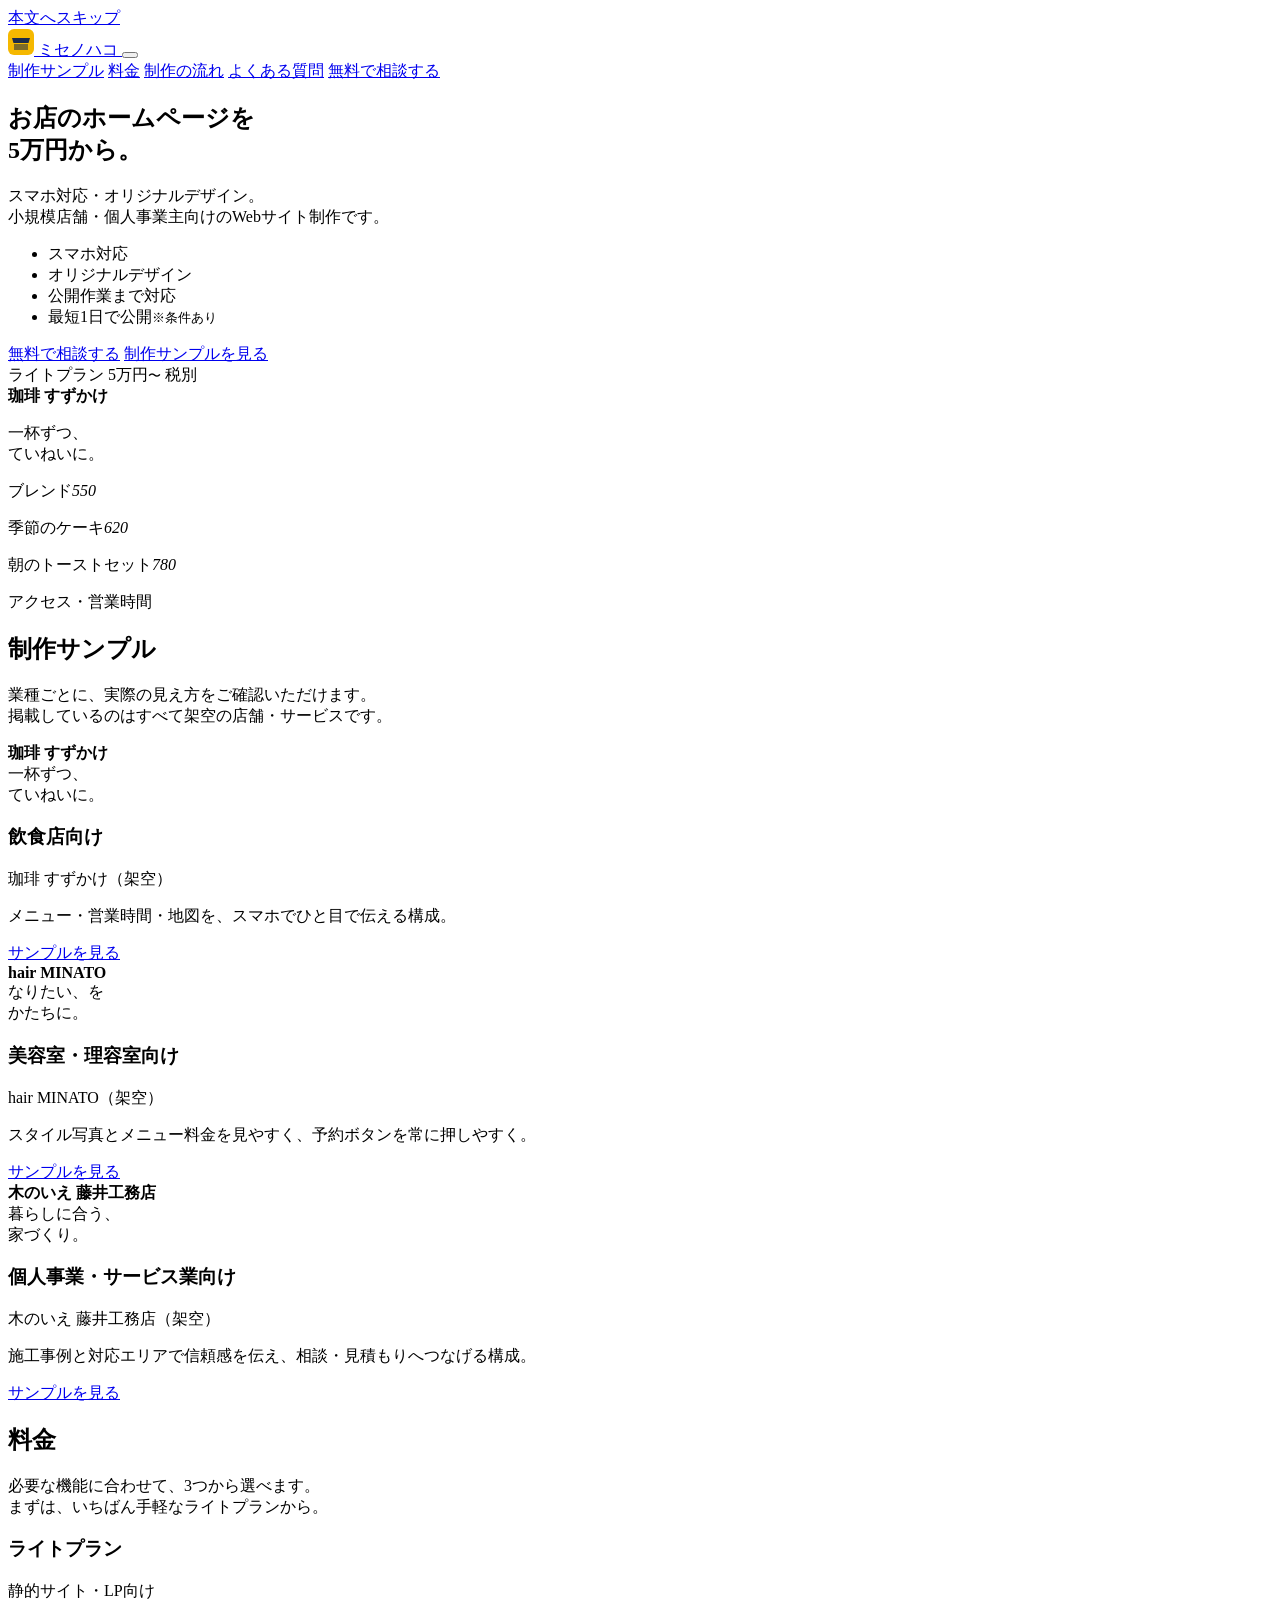
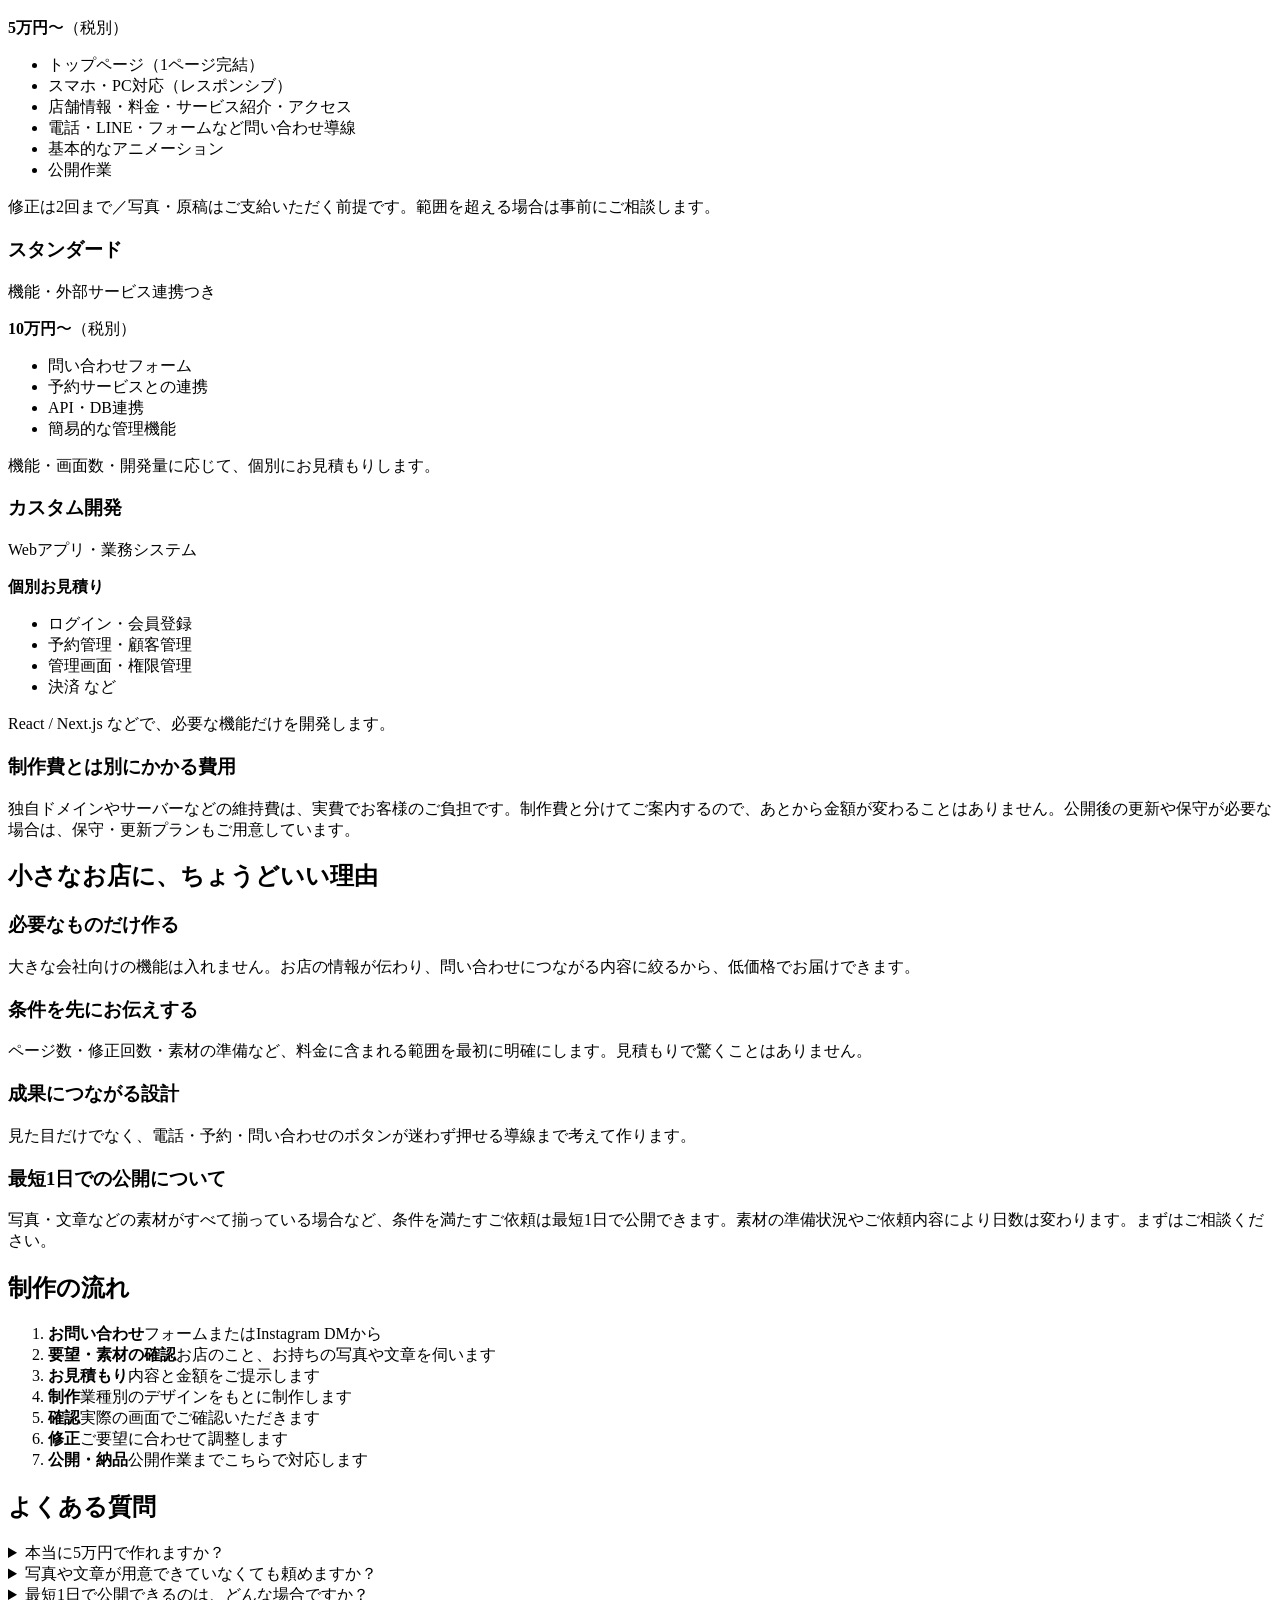
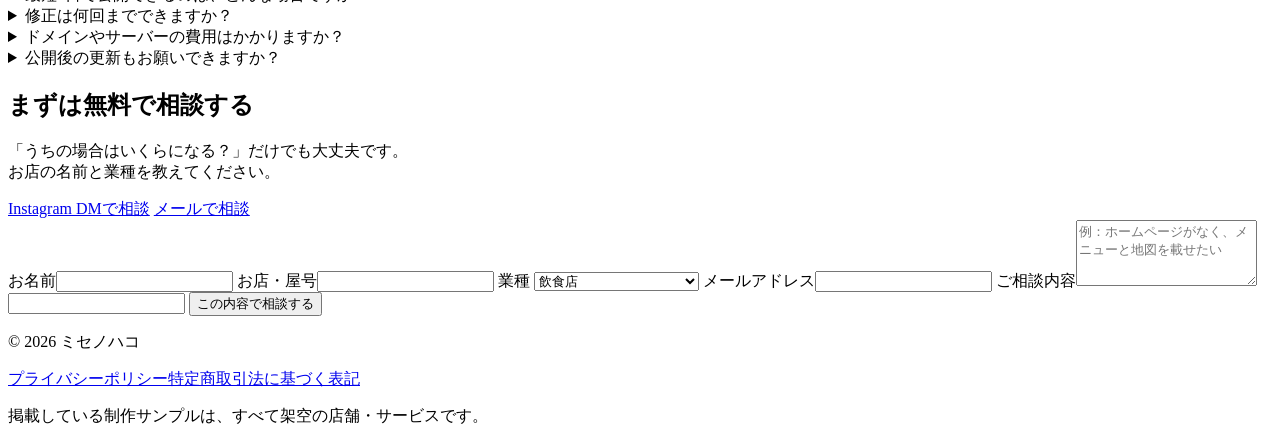
==== misenohako-site/index.html @ e32a1f39 "Add files via upload" ====
<!DOCTYPE html>
<html lang="ja">
<head>
<meta charset="utf-8">
<meta name="viewport" content="width=device-width, initial-scale=1">
<title>お店のホームページを5万円から｜小規模店舗・個人事業主向けWeb制作｜ミセノハコ</title>
<meta name="description" content="飲食店・美容室・サロン・個人事業主向けのホームページ制作。スマホ対応・オリジナルデザインで5万円から。素材が揃っていれば最短1日で公開（条件あり）。まずは無料でご相談ください。">
<link rel="canonical" href="https://example.com/">
<meta name="theme-color" content="#1B2B4B">
<meta property="og:type" content="website">
<meta property="og:title" content="お店のホームページを5万円から｜ミセノハコ">
<meta property="og:description" content="小規模店舗・個人事業主向け。スマホ対応・オリジナルデザインのWebサイト制作。">
<meta property="og:url" content="https://example.com/">
<meta name="twitter:card" content="summary_large_image">
<link rel="icon" href="/assets/favicon.svg" type="image/svg+xml">
<link rel="preconnect" href="https://fonts.googleapis.com">
<link rel="preconnect" href="https://fonts.gstatic.com" crossorigin>
<link rel="stylesheet" href="https://fonts.googleapis.com/css2?family=Zen+Kaku+Gothic+New:wght@400;500;700;900&display=swap">
<link rel="stylesheet" href="/assets/style.css">
<script type="application/ld+json">
{
  "@context": "https://schema.org",
  "@type": "ProfessionalService",
  "name": "ミセノハコ",
  "description": "小規模店舗・個人事業主向けのホームページ制作サービス",
  "url": "https://example.com/",
  "areaServed": "JP",
  "priceRange": "5万円〜"
}
</script>
</head>
<body>
<a class="skip" href="#main">本文へスキップ</a>

<!-- ============ HEADER ============ -->
<header class="site-header">
  <div class="container header-inner">
    <a class="logo" href="/" aria-label="ミセノハコ トップへ">
      <svg width="26" height="26" viewBox="0 0 26 26" aria-hidden="true"><rect width="26" height="26" rx="6" fill="#F5B800"/><path d="M4 9h18l-1.5 5h-15z" fill="#1B2B4B"/><path d="M6 15h14v6H6z" fill="#1B2B4B" opacity=".55"/></svg>
      <span>ミセノハコ</span>
    </a>
    <button class="nav-toggle" aria-expanded="false" aria-controls="site-nav" aria-label="メニューを開く"><span></span><span></span><span></span></button>
    <nav id="site-nav" class="site-nav" aria-label="メインメニュー">
      <a href="#samples">制作サンプル</a>
      <a href="#price">料金</a>
      <a href="#flow">制作の流れ</a>
      <a href="#faq">よくある質問</a>
      <a class="btn btn-tag btn-sm" href="#contact">無料で相談する</a>
    </nav>
  </div>
</header>

<main id="main">

<!-- ============ HERO ============ -->
<section class="hero">
  <div class="container hero-grid">
    <div class="hero-copy">
      <h1>お店のホームページを<br>5万円から。</h1>
      <p class="hero-lead">スマホ対応・オリジナルデザイン。<br>小規模店舗・個人事業主向けのWebサイト制作です。</p>
      <ul class="hero-points">
        <li>スマホ対応</li>
        <li>オリジナルデザイン</li>
        <li>公開作業まで対応</li>
        <li>最短1日で公開<small>※条件あり</small></li>
      </ul>
      <div class="hero-cta">
        <a class="btn btn-tag" href="#contact">無料で相談する</a>
        <a class="btn btn-ghost" href="#samples">制作サンプルを見る</a>
      </div>
    </div>

    <div class="hero-visual" aria-hidden="true">
      <div class="price-tag">
        <span class="price-tag-label">ライトプラン</span>
        <span class="price-tag-num">5万円<small>〜</small></span>
        <span class="price-tag-note">税別</span>
      </div>
      <div class="phone">
        <div class="phone-screen">
          <div class="ph-nav"><b>珈琲 すずかけ</b><i></i></div>
          <div class="ph-hero"><span class="ph-cup"></span><p>一杯ずつ、<br>ていねいに。</p></div>
          <div class="ph-menu">
            <p><span>ブレンド</span><em>550</em></p>
            <p><span>季節のケーキ</span><em>620</em></p>
            <p><span>朝のトーストセット</span><em>780</em></p>
          </div>
          <div class="ph-btn">アクセス・営業時間</div>
        </div>
      </div>
    </div>
  </div>
</section>

<!-- ============ SAMPLES ============
     サンプルを増やす手順：<article class="sample"> ブロックを丸ごとコピーし、
     テーマ用クラス（theme-cafe など）を追加して色を変えるだけです。 -->
<section class="section" id="samples">
  <div class="container">
    <h2>制作サンプル</h2>
    <p class="section-lead">業種ごとに、実際の見え方をご確認いただけます。<br class="pc">掲載しているのはすべて架空の店舗・サービスです。</p>

    <div class="sample-grid">

      <article class="sample">
        <div class="mock theme-cafe" aria-hidden="true">
          <div class="mock-nav"><b>珈琲 すずかけ</b><i></i></div>
          <div class="mock-title">一杯ずつ、<br>ていねいに。</div>
          <div class="mock-blocks"><span></span><span></span><span></span></div>
          <div class="mock-btn"></div>
        </div>
        <div class="sample-body">
          <h3>飲食店向け</h3>
          <p class="sample-name">珈琲 すずかけ（架空）</p>
          <p>メニュー・営業時間・地図を、スマホでひと目で伝える構成。</p>
          <a class="link" href="/samples/cafe/">サンプルを見る</a>
        </div>
      </article>

      <article class="sample">
        <div class="mock theme-salon" aria-hidden="true">
          <div class="mock-nav"><b>hair MINATO</b><i></i></div>
          <div class="mock-title">なりたい、を<br>かたちに。</div>
          <div class="mock-blocks"><span></span><span></span><span></span></div>
          <div class="mock-btn"></div>
        </div>
        <div class="sample-body">
          <h3>美容室・理容室向け</h3>
          <p class="sample-name">hair MINATO（架空）</p>
          <p>スタイル写真とメニュー料金を見やすく、予約ボタンを常に押しやすく。</p>
          <a class="link" href="/samples/salon/">サンプルを見る</a>
        </div>
      </article>

      <article class="sample">
        <div class="mock theme-craft" aria-hidden="true">
          <div class="mock-nav"><b>木のいえ 藤井工務店</b><i></i></div>
          <div class="mock-title">暮らしに合う、<br>家づくり。</div>
          <div class="mock-blocks"><span></span><span></span><span></span></div>
          <div class="mock-btn"></div>
        </div>
        <div class="sample-body">
          <h3>個人事業・サービス業向け</h3>
          <p class="sample-name">木のいえ 藤井工務店（架空）</p>
          <p>施工事例と対応エリアで信頼感を伝え、相談・見積もりへつなげる構成。</p>
          <a class="link" href="/samples/craft/">サンプルを見る</a>
        </div>
      </article>

    </div>
  </div>
</section>

<!-- ============ PRICE ============ -->
<section class="section section-alt" id="price">
  <div class="container">
    <h2>料金</h2>
    <p class="section-lead">必要な機能に合わせて、3つから選べます。<br class="pc">まずは、いちばん手軽なライトプランから。</p>

    <div class="plans">

      <article class="plan plan-main">
        <h3>ライトプラン</h3>
        <p class="plan-for">静的サイト・LP向け</p>
        <p class="plan-price"><b>5万円</b><span>〜（税別）</span></p>
        <ul class="checks">
          <li>トップページ（1ページ完結）</li>
          <li>スマホ・PC対応（レスポンシブ）</li>
          <li>店舗情報・料金・サービス紹介・アクセス</li>
          <li>電話・LINE・フォームなど問い合わせ導線</li>
          <li>基本的なアニメーション</li>
          <li>公開作業</li>
        </ul>
        <p class="plan-scope">修正は2回まで／写真・原稿はご支給いただく前提です。範囲を超える場合は事前にご相談します。</p>
      </article>

      <article class="plan">
        <h3>スタンダード</h3>
        <p class="plan-for">機能・外部サービス連携つき</p>
        <p class="plan-price"><b>10万円</b><span>〜（税別）</span></p>
        <ul class="checks">
          <li>問い合わせフォーム</li>
          <li>予約サービスとの連携</li>
          <li>API・DB連携</li>
          <li>簡易的な管理機能</li>
        </ul>
        <p class="plan-scope">機能・画面数・開発量に応じて、個別にお見積もりします。</p>
      </article>

      <article class="plan">
        <h3>カスタム開発</h3>
        <p class="plan-for">Webアプリ・業務システム</p>
        <p class="plan-price"><b>個別お見積り</b></p>
        <ul class="checks">
          <li>ログイン・会員登録</li>
          <li>予約管理・顧客管理</li>
          <li>管理画面・権限管理</li>
          <li>決済 など</li>
        </ul>
        <p class="plan-scope">React / Next.js などで、必要な機能だけを開発します。</p>
      </article>

    </div>

    <div class="note-box">
      <h3>制作費とは別にかかる費用</h3>
      <p>独自ドメインやサーバーなどの維持費は、実費でお客様のご負担です。制作費と分けてご案内するので、あとから金額が変わることはありません。公開後の更新や保守が必要な場合は、保守・更新プランもご用意しています。</p>
    </div>
  </div>
</section>

<!-- ============ WHY ============ -->
<section class="section">
  <div class="container">
    <h2>小さなお店に、ちょうどいい理由</h2>
    <div class="why-grid">
      <div>
        <h3>必要なものだけ作る</h3>
        <p>大きな会社向けの機能は入れません。お店の情報が伝わり、問い合わせにつながる内容に絞るから、低価格でお届けできます。</p>
      </div>
      <div>
        <h3>条件を先にお伝えする</h3>
        <p>ページ数・修正回数・素材の準備など、料金に含まれる範囲を最初に明確にします。見積もりで驚くことはありません。</p>
      </div>
      <div>
        <h3>成果につながる設計</h3>
        <p>見た目だけでなく、電話・予約・問い合わせのボタンが迷わず押せる導線まで考えて作ります。</p>
      </div>
    </div>

    <div class="note-box note-box-speed" id="speed">
      <h3>最短1日での公開について</h3>
      <p>写真・文章などの素材がすべて揃っている場合など、条件を満たすご依頼は最短1日で公開できます。素材の準備状況やご依頼内容により日数は変わります。まずはご相談ください。</p>
    </div>
  </div>
</section>

<!-- ============ FLOW ============ -->
<section class="section section-alt" id="flow">
  <div class="container">
    <h2>制作の流れ</h2>
    <ol class="flow">
      <li><b>お問い合わせ</b><span>フォームまたはInstagram DMから</span></li>
      <li><b>要望・素材の確認</b><span>お店のこと、お持ちの写真や文章を伺います</span></li>
      <li><b>お見積もり</b><span>内容と金額をご提示します</span></li>
      <li><b>制作</b><span>業種別のデザインをもとに制作します</span></li>
      <li><b>確認</b><span>実際の画面でご確認いただきます</span></li>
      <li><b>修正</b><span>ご要望に合わせて調整します</span></li>
      <li><b>公開・納品</b><span>公開作業までこちらで対応します</span></li>
    </ol>
  </div>
</section>

<!-- ============ FAQ ============ -->
<section class="section" id="faq">
  <div class="container narrow">
    <h2>よくある質問</h2>
    <details>
      <summary>本当に5万円で作れますか？</summary>
      <p>ライトプランは、1ページ完結のサイトで、写真・原稿をご支給いただく前提の料金です。ページ数が増える場合や素材制作が必要な場合は、内容に応じてお見積もりします。</p>
    </details>
    <details>
      <summary>写真や文章が用意できていなくても頼めますか？</summary>
      <p>ご相談ください。ご用意が難しい場合は、撮影のコツのご案内や文章のたたき台づくりで一緒に進めます。内容によっては別途費用がかかることがあります。</p>
    </details>
    <details>
      <summary>最短1日で公開できるのは、どんな場合ですか？</summary>
      <p>素材・原稿がすべて揃っているなど、条件を満たす場合に対応可能です。すべてのご依頼で1日納品をお約束するものではありません。</p>
    </details>
    <details>
      <summary>修正は何回までできますか？</summary>
      <p>ライトプランは2回までです。それ以上は、内容に応じてご相談のうえ対応します。</p>
    </details>
    <details>
      <summary>ドメインやサーバーの費用はかかりますか？</summary>
      <p>維持費は実費でお客様のご負担です。制作費とは別に、事前に金額をご案内します。</p>
    </details>
    <details>
      <summary>公開後の更新もお願いできますか？</summary>
      <p>はい。保守・更新プランをご用意しています。営業時間やメニューの変更など、必要なぶんだけご依頼いただけます。</p>
    </details>
  </div>
</section>

<!-- ============ CONTACT ============ -->
<section class="section contact" id="contact">
  <div class="container contact-grid">
    <div>
      <h2>まずは無料で相談する</h2>
      <p class="contact-lead">「うちの場合はいくらになる？」だけでも大丈夫です。<br>お店の名前と業種を教えてください。</p>
      <div class="contact-links">
        <a class="btn btn-tag" href="https://instagram.com/misenohako" target="_blank" rel="noopener">Instagram DMで相談</a>
        <a class="btn btn-ghost" href="mailto:hello@example.com">メールで相談</a>
      </div>
    </div>

    <form id="contact-form" class="form" action="https://formspree.io/f/xbglgkvd" method="POST">
      <label>お名前<input type="text" name="name" autocomplete="name" required></label>
      <label>お店・屋号<input type="text" name="shop" autocomplete="organization"></label>
      <label>業種
        <select name="category">
          <option>飲食店</option>
          <option>美容室・理容室</option>
          <option>ネイル・エステなど</option>
          <option>個人事業主</option>
          <option>小規模企業・サービス業</option>
          <option>その他</option>
        </select>
      </label>
      <label>メールアドレス<input type="email" name="email" autocomplete="email" required></label>
      <label>ご相談内容<textarea name="message" rows="4" placeholder="例：ホームページがなく、メニューと地図を載せたい"></textarea></label>
      <input type="text" name="_gotcha" class="hp" tabindex="-1" autocomplete="off" aria-hidden="true">
      <button class="btn btn-tag" type="submit">この内容で相談する</button>
      <p class="form-status" role="status" aria-live="polite"></p>
    </form>
  </div>
</section>

</main>

<footer class="site-footer">
  <div class="container footer-inner">
    <p>© <span id="year">2026</span> ミセノハコ</p>
    <p class="footer-links"><a href="/privacy.html">プライバシーポリシー</a><a href="/tokushoho.html">特定商取引法に基づく表記</a></p>
    <p class="footer-note">掲載している制作サンプルは、すべて架空の店舗・サービスです。</p>
  </div>
</footer>

<script src="/assets/main.js" defer></script>
</body>
</html>
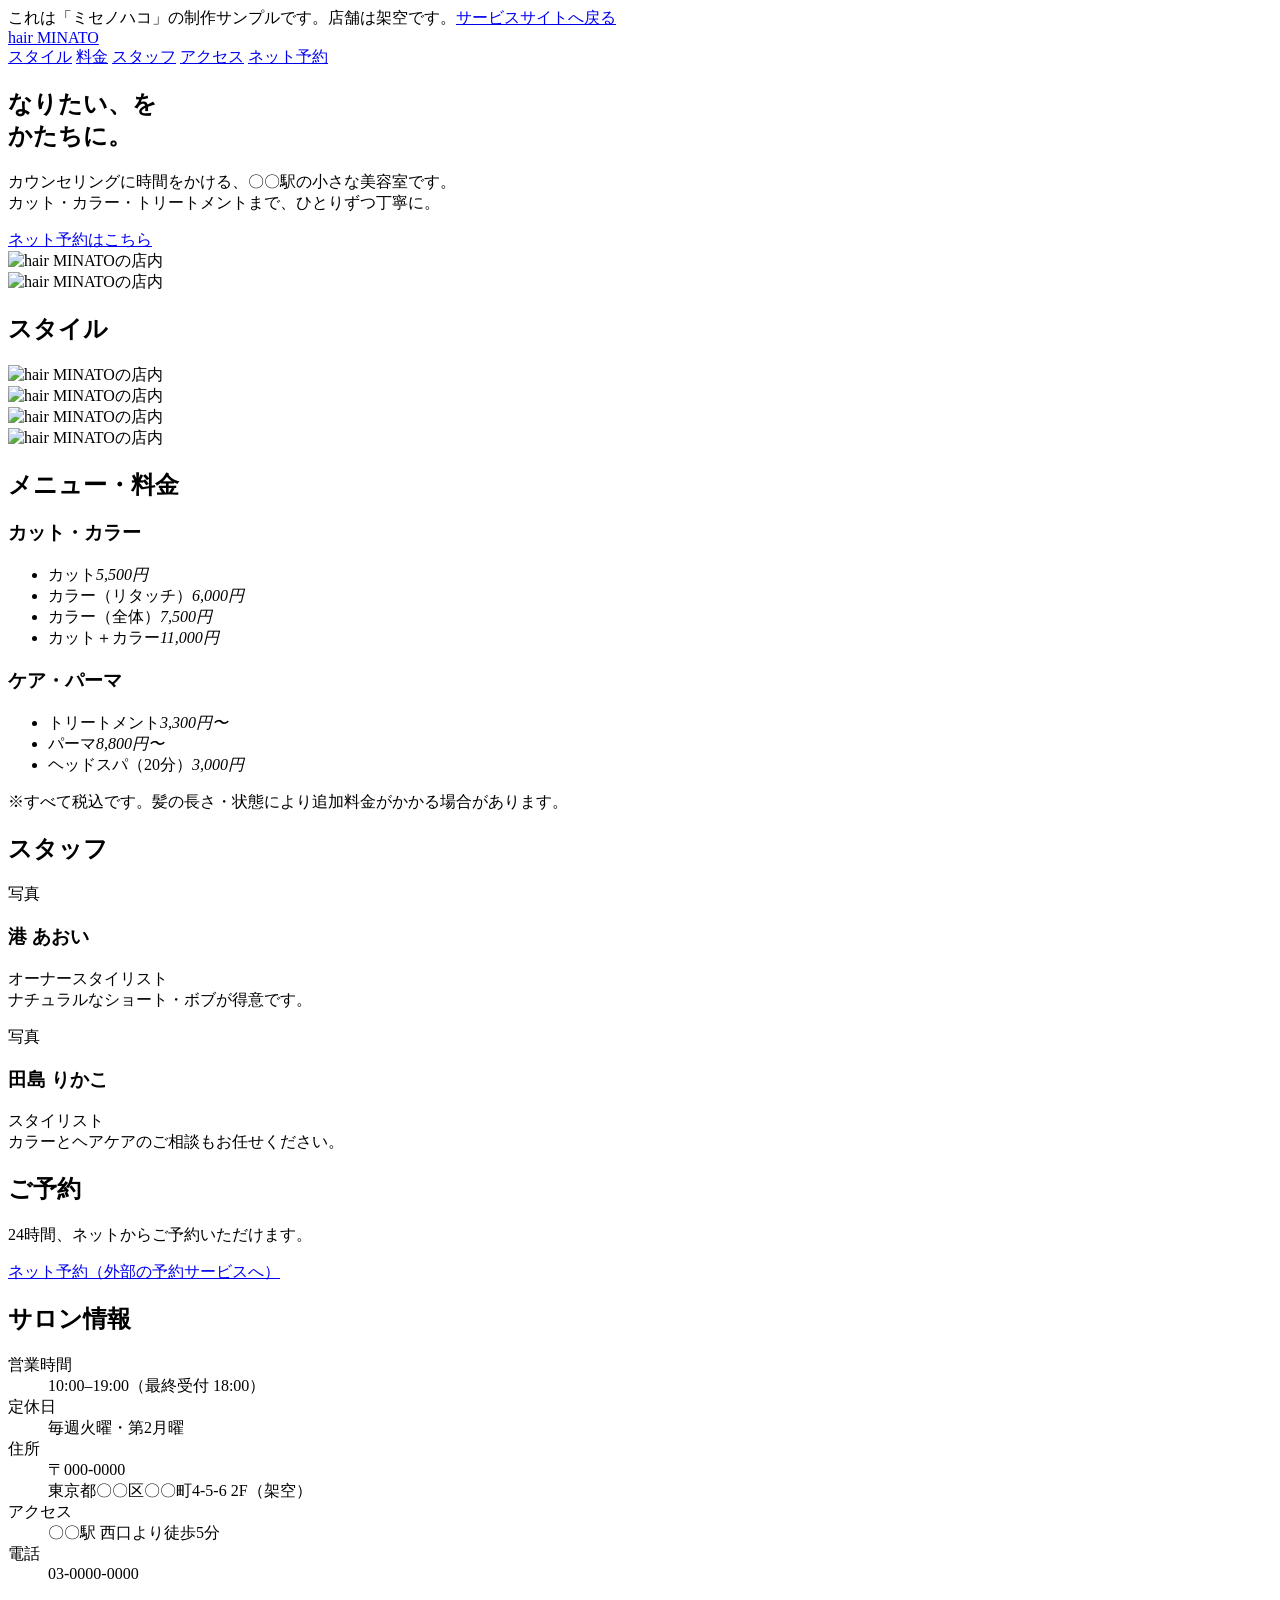
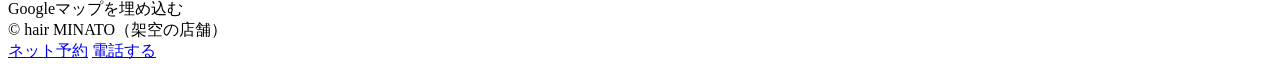
==== commit e13d5635: "Add files via upload" ====
--- a/misenohako-site/index.html
+++ b/misenohako-site/index.html
@@ -3,329 +3,138 @@
 <head>
 <meta charset="utf-8">
 <meta name="viewport" content="width=device-width, initial-scale=1">
-<title>お店のホームページを5万円から｜小規模店舗・個人事業主向けWeb制作｜ミセノハコ</title>
-<meta name="description" content="飲食店・美容室・サロン・個人事業主向けのホームページ制作。スマホ対応・オリジナルデザインで5万円から。素材が揃っていれば最短1日で公開（条件あり）。まずは無料でご相談ください。">
-<link rel="canonical" href="https://example.com/">
-<meta name="theme-color" content="#1B2B4B">
-<meta property="og:type" content="website">
-<meta property="og:title" content="お店のホームページを5万円から｜ミセノハコ">
-<meta property="og:description" content="小規模店舗・個人事業主向け。スマホ対応・オリジナルデザインのWebサイト制作。">
-<meta property="og:url" content="https://example.com/">
-<meta name="twitter:card" content="summary_large_image">
-<link rel="icon" href="/assets/favicon.svg" type="image/svg+xml">
-<link rel="preconnect" href="https://fonts.googleapis.com">
-<link rel="preconnect" href="https://fonts.gstatic.com" crossorigin>
+<title>hair MINATO｜〇〇駅の美容室</title>
+<meta name="description" content="なりたいをかたちにする美容室。スタイル・料金・スタッフ・ネット予約のご案内。">
+<meta name="robots" content="noindex">
 <link rel="stylesheet" href="https://fonts.googleapis.com/css2?family=Zen+Kaku+Gothic+New:wght@400;500;700;900&display=swap">
-<link rel="stylesheet" href="/assets/style.css">
-<script type="application/ld+json">
-{
-  "@context": "https://schema.org",
-  "@type": "ProfessionalService",
-  "name": "ミセノハコ",
-  "description": "小規模店舗・個人事業主向けのホームページ制作サービス",
-  "url": "https://example.com/",
-  "areaServed": "JP",
-  "priceRange": "5万円〜"
-}
-</script>
+<link rel="stylesheet" href="/samples/common.css">
+<link rel="stylesheet" href="/samples/salon/style.css">
 </head>
 <body>
-<a class="skip" href="#main">本文へスキップ</a>
+<div class="sample-ribbon">これは「ミセノハコ」の制作サンプルです。店舗は架空です。<a href="/">サービスサイトへ戻る</a></div>
 
-<!-- ============ HEADER ============ -->
-<header class="site-header">
-  <div class="container header-inner">
-    <a class="logo" href="/" aria-label="ミセノハコ トップへ">
-      <svg width="26" height="26" viewBox="0 0 26 26" aria-hidden="true"><rect width="26" height="26" rx="6" fill="#F5B800"/><path d="M4 9h18l-1.5 5h-15z" fill="#1B2B4B"/><path d="M6 15h14v6H6z" fill="#1B2B4B" opacity=".55"/></svg>
-      <span>ミセノハコ</span>
-    </a>
-    <button class="nav-toggle" aria-expanded="false" aria-controls="site-nav" aria-label="メニューを開く"><span></span><span></span><span></span></button>
-    <nav id="site-nav" class="site-nav" aria-label="メインメニュー">
-      <a href="#samples">制作サンプル</a>
-      <a href="#price">料金</a>
-      <a href="#flow">制作の流れ</a>
-      <a href="#faq">よくある質問</a>
-      <a class="btn btn-tag btn-sm" href="#contact">無料で相談する</a>
-    </nav>
-  </div>
+<header class="header">
+  <a class="logo" href="#top">hair MINATO</a>
+  <nav class="nav" aria-label="メニュー">
+    <a href="#style">スタイル</a>
+    <a href="#price">料金</a>
+    <a href="#staff">スタッフ</a>
+    <a href="#access">アクセス</a>
+    <a class="btn btn-sm" href="#reserve">ネット予約</a>
+  </nav>
 </header>
 
-<main id="main">
-
-<!-- ============ HERO ============ -->
-<section class="hero">
-  <div class="container hero-grid">
-    <div class="hero-copy">
-      <h1>お店のホームページを<br>5万円から。</h1>
-      <p class="hero-lead">スマホ対応・オリジナルデザイン。<br>小規模店舗・個人事業主向けのWebサイト制作です。</p>
-      <ul class="hero-points">
-        <li>スマホ対応</li>
-        <li>オリジナルデザイン</li>
-        <li>公開作業まで対応</li>
-        <li>最短1日で公開<small>※条件あり</small></li>
-      </ul>
-      <div class="hero-cta">
-        <a class="btn btn-tag" href="#contact">無料で相談する</a>
-        <a class="btn btn-ghost" href="#samples">制作サンプルを見る</a>
+<main id="top">
+  <section class="hero">
+    <div class="container hero-grid">
+      <div>
+        <h1>なりたい、を<br>かたちに。</h1>
+        <p class="hero-lead">カウンセリングに時間をかける、〇〇駅の小さな美容室です。<br>カット・カラー・トリートメントまで、ひとりずつ丁寧に。</p>
+        <a class="btn" href="#reserve">ネット予約はこちら</a>
       </div>
-    </div>
-
-    <div class="hero-visual" aria-hidden="true">
-      <div class="price-tag">
-        <span class="price-tag-label">ライトプラン</span>
-        <span class="price-tag-num">5万円<small>〜</small></span>
-        <span class="price-tag-note">税別</span>
-      </div>
-      <div class="phone">
-        <div class="phone-screen">
-          <div class="ph-nav"><b>珈琲 すずかけ</b><i></i></div>
-          <div class="ph-hero"><span class="ph-cup"></span><p>一杯ずつ、<br>ていねいに。</p></div>
-          <div class="ph-menu">
-            <p><span>ブレンド</span><em>550</em></p>
-            <p><span>季節のケーキ</span><em>620</em></p>
-            <p><span>朝のトーストセット</span><em>780</em></p>
-          </div>
-          <div class="ph-btn">アクセス・営業時間</div>
+      <div class="hero-photos">
+        <div class="ph r-34" role="img" aria-label="スタイル写真">
+          <img src="/assets/tmp/hair/hair1.jpg" alt="hair MINATOの店内">
+        </div>
+        <div class="ph r-34" role="img" aria-label="スタイル写真">
+          <img src="/assets/tmp/hair/hair2.jpg" alt="hair MINATOの店内">
         </div>
       </div>
     </div>
-  </div>
-</section>
+  </section>
 
-<!-- ============ SAMPLES ============
-     サンプルを増やす手順：<article class="sample"> ブロックを丸ごとコピーし、
-     テーマ用クラス（theme-cafe など）を追加して色を変えるだけです。 -->
-<section class="section" id="samples">
-  <div class="container">
-    <h2>制作サンプル</h2>
-    <p class="section-lead">業種ごとに、実際の見え方をご確認いただけます。<br class="pc">掲載しているのはすべて架空の店舗・サービスです。</p>
-
-    <div class="sample-grid">
-
-      <article class="sample">
-        <div class="mock theme-cafe" aria-hidden="true">
-          <div class="mock-nav"><b>珈琲 すずかけ</b><i></i></div>
-          <div class="mock-title">一杯ずつ、<br>ていねいに。</div>
-          <div class="mock-blocks"><span></span><span></span><span></span></div>
-          <div class="mock-btn"></div>
+  <section class="section section-soft" id="style">
+    <div class="container">
+      <h2>スタイル</h2>
+      <div class="styles">
+        <div class="ph r-34" role="img" aria-label="スタイル1">
+          <img src="/assets/tmp/hair/hair3.jpg" alt="hair MINATOの店内">
         </div>
-        <div class="sample-body">
-          <h3>飲食店向け</h3>
-          <p class="sample-name">珈琲 すずかけ（架空）</p>
-          <p>メニュー・営業時間・地図を、スマホでひと目で伝える構成。</p>
-          <a class="link" href="/samples/cafe/">サンプルを見る</a>
+        <div class="ph r-34" role="img" aria-label="スタイル1">
+          <img src="/assets/tmp/hair/hair4.jpg" alt="hair MINATOの店内">
         </div>
-      </article>
-
-      <article class="sample">
-        <div class="mock theme-salon" aria-hidden="true">
-          <div class="mock-nav"><b>hair MINATO</b><i></i></div>
-          <div class="mock-title">なりたい、を<br>かたちに。</div>
-          <div class="mock-blocks"><span></span><span></span><span></span></div>
-          <div class="mock-btn"></div>
+        <div class="ph r-34" role="img" aria-label="スタイル1">
+          <img src="/assets/tmp/hair/hair5.jpg" alt="hair MINATOの店内">
         </div>
-        <div class="sample-body">
-          <h3>美容室・理容室向け</h3>
-          <p class="sample-name">hair MINATO（架空）</p>
-          <p>スタイル写真とメニュー料金を見やすく、予約ボタンを常に押しやすく。</p>
-          <a class="link" href="/samples/salon/">サンプルを見る</a>
+        <div class="ph r-34" role="img" aria-label="スタイル1">
+          <img src="/assets/tmp/hair/hair6.jpg" alt="hair MINATOの店内">
         </div>
-      </article>
-
-      <article class="sample">
-        <div class="mock theme-craft" aria-hidden="true">
-          <div class="mock-nav"><b>木のいえ 藤井工務店</b><i></i></div>
-          <div class="mock-title">暮らしに合う、<br>家づくり。</div>
-          <div class="mock-blocks"><span></span><span></span><span></span></div>
-          <div class="mock-btn"></div>
-        </div>
-        <div class="sample-body">
-          <h3>個人事業・サービス業向け</h3>
-          <p class="sample-name">木のいえ 藤井工務店（架空）</p>
-          <p>施工事例と対応エリアで信頼感を伝え、相談・見積もりへつなげる構成。</p>
-          <a class="link" href="/samples/craft/">サンプルを見る</a>
-        </div>
-      </article>
-
-    </div>
-  </div>
-</section>
-
-<!-- ============ PRICE ============ -->
-<section class="section section-alt" id="price">
-  <div class="container">
-    <h2>料金</h2>
-    <p class="section-lead">必要な機能に合わせて、3つから選べます。<br class="pc">まずは、いちばん手軽なライトプランから。</p>
-
-    <div class="plans">
-
-      <article class="plan plan-main">
-        <h3>ライトプラン</h3>
-        <p class="plan-for">静的サイト・LP向け</p>
-        <p class="plan-price"><b>5万円</b><span>〜（税別）</span></p>
-        <ul class="checks">
-          <li>トップページ（1ページ完結）</li>
-          <li>スマホ・PC対応（レスポンシブ）</li>
-          <li>店舗情報・料金・サービス紹介・アクセス</li>
-          <li>電話・LINE・フォームなど問い合わせ導線</li>
-          <li>基本的なアニメーション</li>
-          <li>公開作業</li>
-        </ul>
-        <p class="plan-scope">修正は2回まで／写真・原稿はご支給いただく前提です。範囲を超える場合は事前にご相談します。</p>
-      </article>
-
-      <article class="plan">
-        <h3>スタンダード</h3>
-        <p class="plan-for">機能・外部サービス連携つき</p>
-        <p class="plan-price"><b>10万円</b><span>〜（税別）</span></p>
-        <ul class="checks">
-          <li>問い合わせフォーム</li>
-          <li>予約サービスとの連携</li>
-          <li>API・DB連携</li>
-          <li>簡易的な管理機能</li>
-        </ul>
-        <p class="plan-scope">機能・画面数・開発量に応じて、個別にお見積もりします。</p>
-      </article>
-
-      <article class="plan">
-        <h3>カスタム開発</h3>
-        <p class="plan-for">Webアプリ・業務システム</p>
-        <p class="plan-price"><b>個別お見積り</b></p>
-        <ul class="checks">
-          <li>ログイン・会員登録</li>
-          <li>予約管理・顧客管理</li>
-          <li>管理画面・権限管理</li>
-          <li>決済 など</li>
-        </ul>
-        <p class="plan-scope">React / Next.js などで、必要な機能だけを開発します。</p>
-      </article>
-
-    </div>
-
-    <div class="note-box">
-      <h3>制作費とは別にかかる費用</h3>
-      <p>独自ドメインやサーバーなどの維持費は、実費でお客様のご負担です。制作費と分けてご案内するので、あとから金額が変わることはありません。公開後の更新や保守が必要な場合は、保守・更新プランもご用意しています。</p>
-    </div>
-  </div>
-</section>
-
-<!-- ============ WHY ============ -->
-<section class="section">
-  <div class="container">
-    <h2>小さなお店に、ちょうどいい理由</h2>
-    <div class="why-grid">
-      <div>
-        <h3>必要なものだけ作る</h3>
-        <p>大きな会社向けの機能は入れません。お店の情報が伝わり、問い合わせにつながる内容に絞るから、低価格でお届けできます。</p>
-      </div>
-      <div>
-        <h3>条件を先にお伝えする</h3>
-        <p>ページ数・修正回数・素材の準備など、料金に含まれる範囲を最初に明確にします。見積もりで驚くことはありません。</p>
-      </div>
-      <div>
-        <h3>成果につながる設計</h3>
-        <p>見た目だけでなく、電話・予約・問い合わせのボタンが迷わず押せる導線まで考えて作ります。</p>
       </div>
     </div>
+  </section>
 
-    <div class="note-box note-box-speed" id="speed">
-      <h3>最短1日での公開について</h3>
-      <p>写真・文章などの素材がすべて揃っている場合など、条件を満たすご依頼は最短1日で公開できます。素材の準備状況やご依頼内容により日数は変わります。まずはご相談ください。</p>
+  <section class="section" id="price">
+    <div class="container">
+      <h2>メニュー・料金</h2>
+      <div class="price-grid">
+        <div class="price">
+          <h3>カット・カラー</h3>
+          <ul>
+            <li><span>カット</span><em>5,500円</em></li>
+            <li><span>カラー（リタッチ）</span><em>6,000円</em></li>
+            <li><span>カラー（全体）</span><em>7,500円</em></li>
+            <li><span>カット＋カラー</span><em>11,000円</em></li>
+          </ul>
+        </div>
+        <div class="price">
+          <h3>ケア・パーマ</h3>
+          <ul>
+            <li><span>トリートメント</span><em>3,300円〜</em></li>
+            <li><span>パーマ</span><em>8,800円〜</em></li>
+            <li><span>ヘッドスパ（20分）</span><em>3,000円</em></li>
+          </ul>
+        </div>
+      </div>
+      <p class="price-note">※すべて税込です。髪の長さ・状態により追加料金がかかる場合があります。</p>
     </div>
-  </div>
-</section>
+  </section>
 
-<!-- ============ FLOW ============ -->
-<section class="section section-alt" id="flow">
-  <div class="container">
-    <h2>制作の流れ</h2>
-    <ol class="flow">
-      <li><b>お問い合わせ</b><span>フォームまたはInstagram DMから</span></li>
-      <li><b>要望・素材の確認</b><span>お店のこと、お持ちの写真や文章を伺います</span></li>
-      <li><b>お見積もり</b><span>内容と金額をご提示します</span></li>
-      <li><b>制作</b><span>業種別のデザインをもとに制作します</span></li>
-      <li><b>確認</b><span>実際の画面でご確認いただきます</span></li>
-      <li><b>修正</b><span>ご要望に合わせて調整します</span></li>
-      <li><b>公開・納品</b><span>公開作業までこちらで対応します</span></li>
-    </ol>
-  </div>
-</section>
-
-<!-- ============ FAQ ============ -->
-<section class="section" id="faq">
-  <div class="container narrow">
-    <h2>よくある質問</h2>
-    <details>
-      <summary>本当に5万円で作れますか？</summary>
-      <p>ライトプランは、1ページ完結のサイトで、写真・原稿をご支給いただく前提の料金です。ページ数が増える場合や素材制作が必要な場合は、内容に応じてお見積もりします。</p>
-    </details>
-    <details>
-      <summary>写真や文章が用意できていなくても頼めますか？</summary>
-      <p>ご相談ください。ご用意が難しい場合は、撮影のコツのご案内や文章のたたき台づくりで一緒に進めます。内容によっては別途費用がかかることがあります。</p>
-    </details>
-    <details>
-      <summary>最短1日で公開できるのは、どんな場合ですか？</summary>
-      <p>素材・原稿がすべて揃っているなど、条件を満たす場合に対応可能です。すべてのご依頼で1日納品をお約束するものではありません。</p>
-    </details>
-    <details>
-      <summary>修正は何回までできますか？</summary>
-      <p>ライトプランは2回までです。それ以上は、内容に応じてご相談のうえ対応します。</p>
-    </details>
-    <details>
-      <summary>ドメインやサーバーの費用はかかりますか？</summary>
-      <p>維持費は実費でお客様のご負担です。制作費とは別に、事前に金額をご案内します。</p>
-    </details>
-    <details>
-      <summary>公開後の更新もお願いできますか？</summary>
-      <p>はい。保守・更新プランをご用意しています。営業時間やメニューの変更など、必要なぶんだけご依頼いただけます。</p>
-    </details>
-  </div>
-</section>
-
-<!-- ============ CONTACT ============ -->
-<section class="section contact" id="contact">
-  <div class="container contact-grid">
-    <div>
-      <h2>まずは無料で相談する</h2>
-      <p class="contact-lead">「うちの場合はいくらになる？」だけでも大丈夫です。<br>お店の名前と業種を教えてください。</p>
-      <div class="contact-links">
-        <a class="btn btn-tag" href="https://instagram.com/misenohako" target="_blank" rel="noopener">Instagram DMで相談</a>
-        <a class="btn btn-ghost" href="mailto:hello@example.com">メールで相談</a>
+  <section class="section section-soft" id="staff">
+    <div class="container">
+      <h2>スタッフ</h2>
+      <div class="staff-grid">
+        <div class="staff">
+          <div class="ph r-11" role="img" aria-label="スタイリスト"><span>写真</span></div>
+          <div><h3>港 あおい</h3><p>オーナースタイリスト<br>ナチュラルなショート・ボブが得意です。</p></div>
+        </div>
+        <div class="staff">
+          <div class="ph r-11" role="img" aria-label="スタイリスト"><span>写真</span></div>
+          <div><h3>田島 りかこ</h3><p>スタイリスト<br>カラーとヘアケアのご相談もお任せください。</p></div>
+        </div>
       </div>
     </div>
+  </section>
 
-    <form id="contact-form" class="form" action="https://formspree.io/f/xbglgkvd" method="POST">
-      <label>お名前<input type="text" name="name" autocomplete="name" required></label>
-      <label>お店・屋号<input type="text" name="shop" autocomplete="organization"></label>
-      <label>業種
-        <select name="category">
-          <option>飲食店</option>
-          <option>美容室・理容室</option>
-          <option>ネイル・エステなど</option>
-          <option>個人事業主</option>
-          <option>小規模企業・サービス業</option>
-          <option>その他</option>
-        </select>
-      </label>
-      <label>メールアドレス<input type="email" name="email" autocomplete="email" required></label>
-      <label>ご相談内容<textarea name="message" rows="4" placeholder="例：ホームページがなく、メニューと地図を載せたい"></textarea></label>
-      <input type="text" name="_gotcha" class="hp" tabindex="-1" autocomplete="off" aria-hidden="true">
-      <button class="btn btn-tag" type="submit">この内容で相談する</button>
-      <p class="form-status" role="status" aria-live="polite"></p>
-    </form>
-  </div>
-</section>
+  <section class="section reserve" id="reserve">
+    <div class="container">
+      <h2>ご予約</h2>
+      <p>24時間、ネットからご予約いただけます。</p>
+      <a class="btn" href="#">ネット予約（外部の予約サービスへ）</a>
+    </div>
+  </section>
 
+  <section class="section section-soft" id="access">
+    <div class="container info-grid">
+      <div class="info">
+        <h2>サロン情報</h2>
+        <dl>
+          <dt>営業時間</dt><dd>10:00–19:00（最終受付 18:00）</dd>
+          <dt>定休日</dt><dd>毎週火曜・第2月曜</dd>
+          <dt>住所</dt><dd>〒000-0000<br>東京都〇〇区〇〇町4-5-6 2F（架空）</dd>
+          <dt>アクセス</dt><dd>〇〇駅 西口より徒歩5分</dd>
+          <dt>電話</dt><dd>03-0000-0000</dd>
+        </dl>
+      </div>
+      <div class="ph map r-43" role="img" aria-label="地図"><span>Googleマップを埋め込む</span></div>
+    </div>
+  </section>
 </main>
 
-<footer class="site-footer">
-  <div class="container footer-inner">
-    <p>© <span id="year">2026</span> ミセノハコ</p>
-    <p class="footer-links"><a href="/privacy.html">プライバシーポリシー</a><a href="/tokushoho.html">特定商取引法に基づく表記</a></p>
-    <p class="footer-note">掲載している制作サンプルは、すべて架空の店舗・サービスです。</p>
-  </div>
-</footer>
+<footer class="footer">© hair MINATO（架空の店舗）</footer>
 
-<script src="/assets/main.js" defer></script>
+<div class="fixed-bar">
+  <a href="#reserve">ネット予約</a>
+  <a href="tel:0300000000">電話する</a>
+</div>
 </body>
 </html>
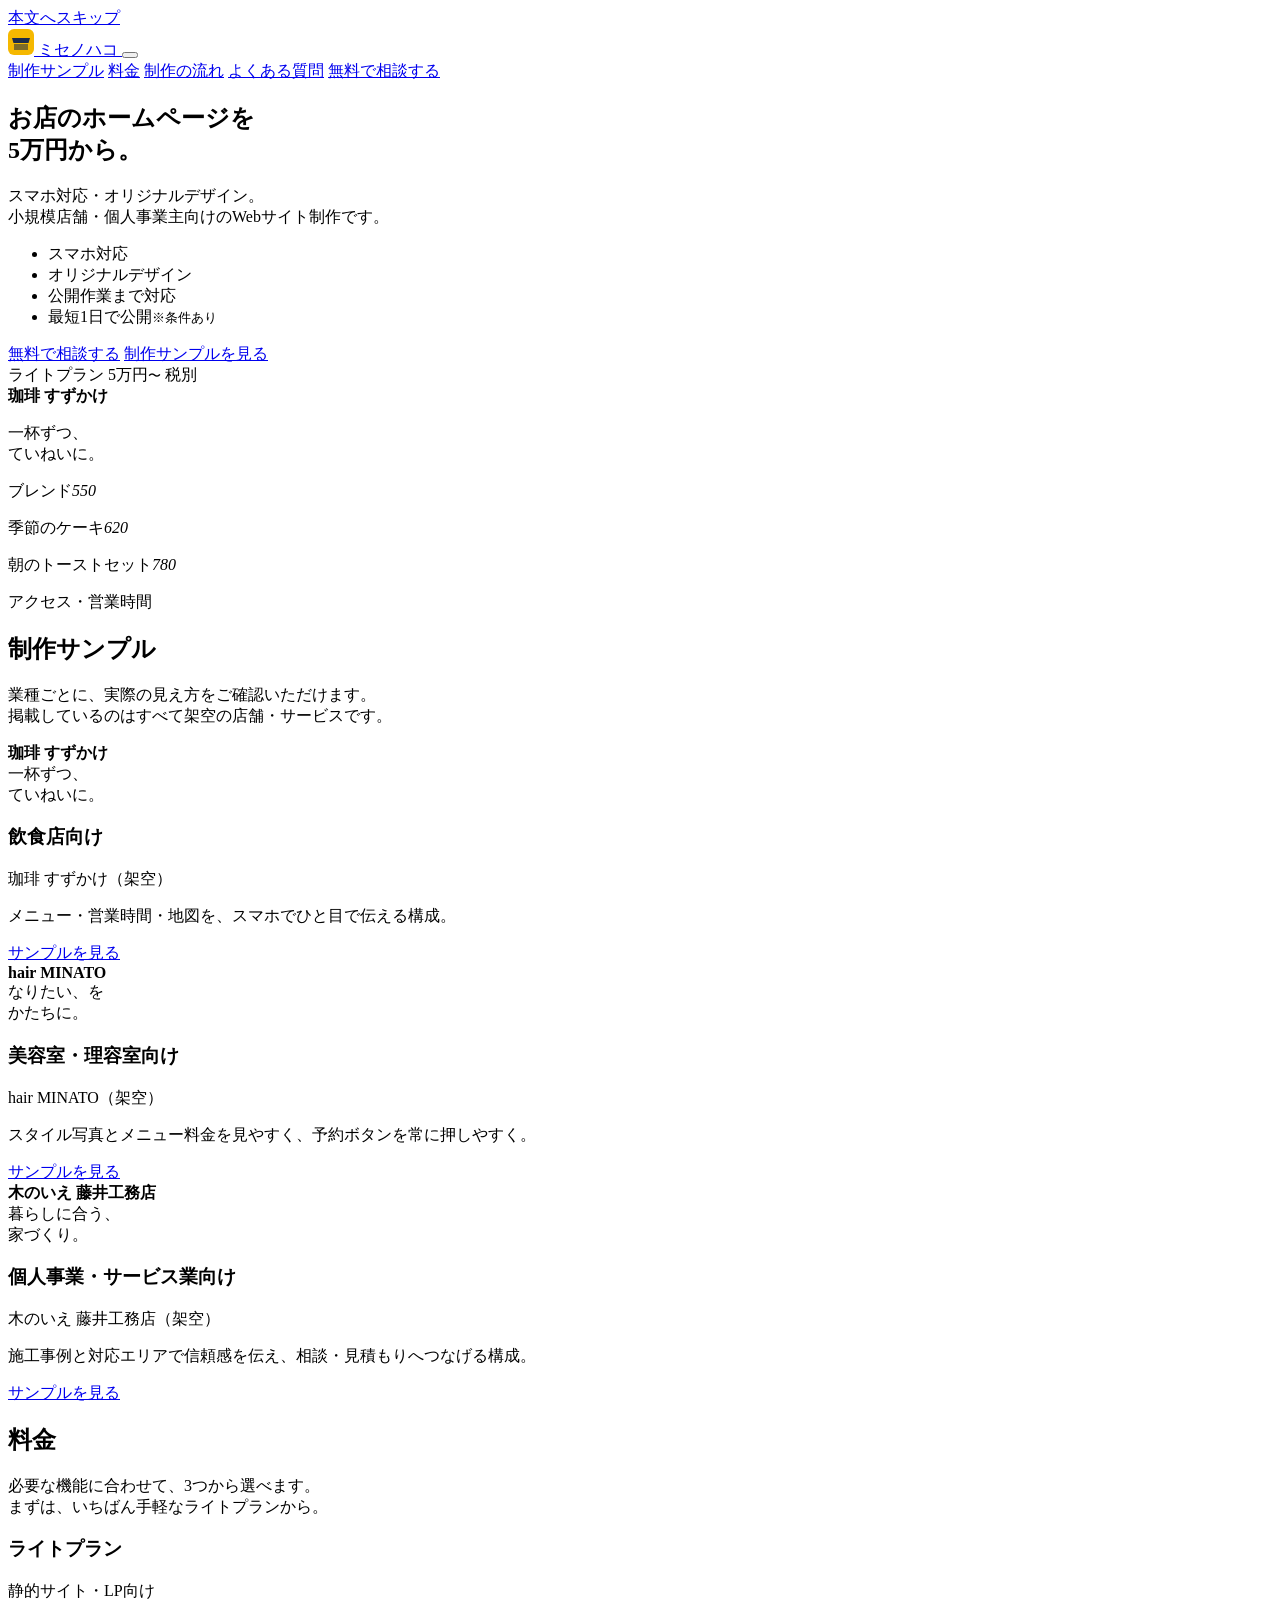
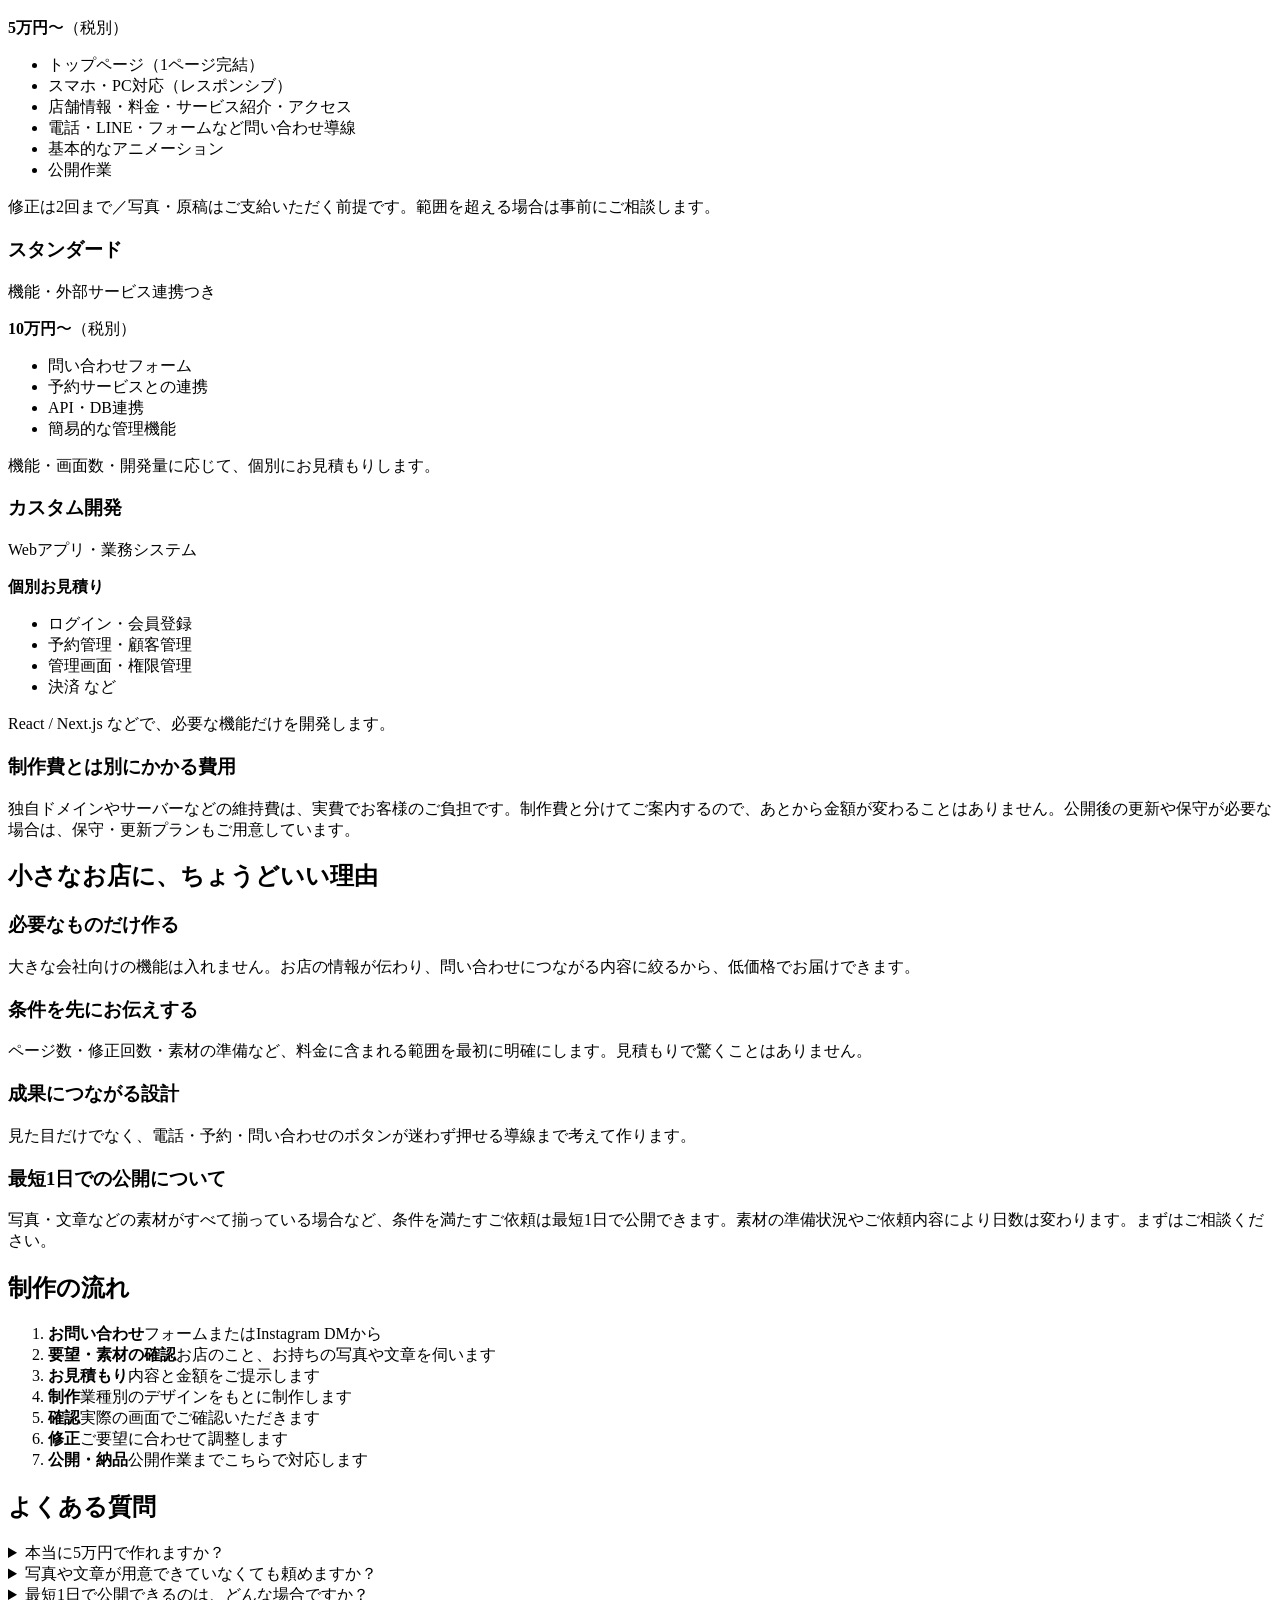
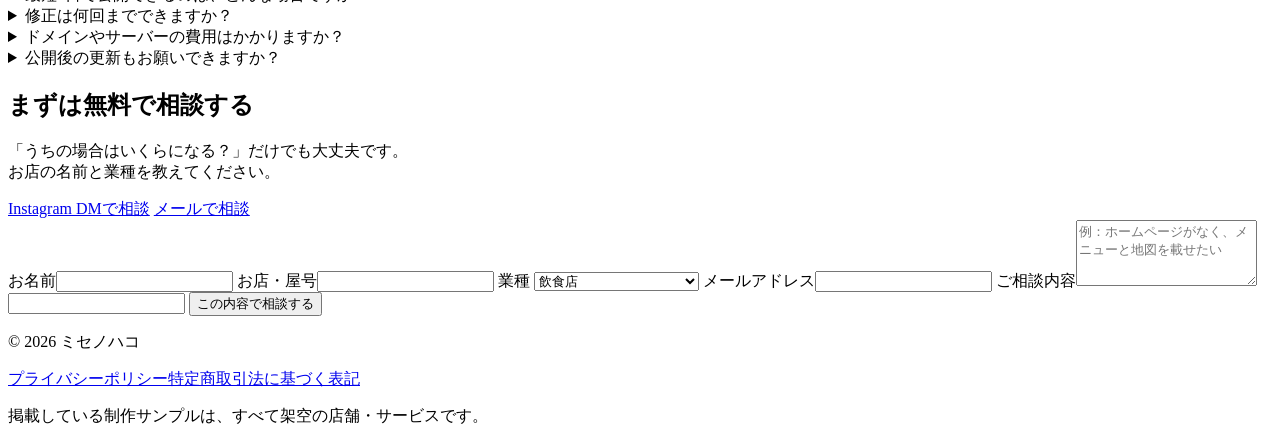
==== commit 5f032a34: "Add files via upload" ====
--- a/misenohako-site/index.html
+++ b/misenohako-site/index.html
@@ -3,138 +3,329 @@
 <head>
 <meta charset="utf-8">
 <meta name="viewport" content="width=device-width, initial-scale=1">
-<title>hair MINATO｜〇〇駅の美容室</title>
-<meta name="description" content="なりたいをかたちにする美容室。スタイル・料金・スタッフ・ネット予約のご案内。">
-<meta name="robots" content="noindex">
+<title>お店のホームページを5万円から｜小規模店舗・個人事業主向けWeb制作｜ミセノハコ</title>
+<meta name="description" content="飲食店・美容室・サロン・個人事業主向けのホームページ制作。スマホ対応・オリジナルデザインで5万円から。素材が揃っていれば最短1日で公開（条件あり）。まずは無料でご相談ください。">
+<link rel="canonical" href="https://example.com/">
+<meta name="theme-color" content="#1B2B4B">
+<meta property="og:type" content="website">
+<meta property="og:title" content="お店のホームページを5万円から｜ミセノハコ">
+<meta property="og:description" content="小規模店舗・個人事業主向け。スマホ対応・オリジナルデザインのWebサイト制作。">
+<meta property="og:url" content="https://example.com/">
+<meta name="twitter:card" content="summary_large_image">
+<link rel="icon" href="/assets/favicon.svg" type="image/svg+xml">
+<link rel="preconnect" href="https://fonts.googleapis.com">
+<link rel="preconnect" href="https://fonts.gstatic.com" crossorigin>
 <link rel="stylesheet" href="https://fonts.googleapis.com/css2?family=Zen+Kaku+Gothic+New:wght@400;500;700;900&display=swap">
-<link rel="stylesheet" href="/samples/common.css">
-<link rel="stylesheet" href="/samples/salon/style.css">
+<link rel="stylesheet" href="/assets/style.css">
+<script type="application/ld+json">
+{
+  "@context": "https://schema.org",
+  "@type": "ProfessionalService",
+  "name": "ミセノハコ",
+  "description": "小規模店舗・個人事業主向けのホームページ制作サービス",
+  "url": "https://example.com/",
+  "areaServed": "JP",
+  "priceRange": "5万円〜"
+}
+</script>
 </head>
 <body>
-<div class="sample-ribbon">これは「ミセノハコ」の制作サンプルです。店舗は架空です。<a href="/">サービスサイトへ戻る</a></div>
-
-<header class="header">
-  <a class="logo" href="#top">hair MINATO</a>
-  <nav class="nav" aria-label="メニュー">
-    <a href="#style">スタイル</a>
-    <a href="#price">料金</a>
-    <a href="#staff">スタッフ</a>
-    <a href="#access">アクセス</a>
-    <a class="btn btn-sm" href="#reserve">ネット予約</a>
-  </nav>
+<a class="skip" href="#main">本文へスキップ</a>
+
+<!-- ============ HEADER ============ -->
+<header class="site-header">
+  <div class="container header-inner">
+    <a class="logo" href="/" aria-label="ミセノハコ トップへ">
+      <svg width="26" height="26" viewBox="0 0 26 26" aria-hidden="true"><rect width="26" height="26" rx="6" fill="#F5B800"/><path d="M4 9h18l-1.5 5h-15z" fill="#1B2B4B"/><path d="M6 15h14v6H6z" fill="#1B2B4B" opacity=".55"/></svg>
+      <span>ミセノハコ</span>
+    </a>
+    <button class="nav-toggle" aria-expanded="false" aria-controls="site-nav" aria-label="メニューを開く"><span></span><span></span><span></span></button>
+    <nav id="site-nav" class="site-nav" aria-label="メインメニュー">
+      <a href="#samples">制作サンプル</a>
+      <a href="#price">料金</a>
+      <a href="#flow">制作の流れ</a>
+      <a href="#faq">よくある質問</a>
+      <a class="btn btn-tag btn-sm" href="#contact">無料で相談する</a>
+    </nav>
+  </div>
 </header>
 
-<main id="top">
-  <section class="hero">
-    <div class="container hero-grid">
+<main id="main">
+
+<!-- ============ HERO ============ -->
+<section class="hero">
+  <div class="container hero-grid">
+    <div class="hero-copy">
+      <h1>お店のホームページを<br>5万円から。</h1>
+      <p class="hero-lead">スマホ対応・オリジナルデザイン。<br>小規模店舗・個人事業主向けのWebサイト制作です。</p>
+      <ul class="hero-points">
+        <li>スマホ対応</li>
+        <li>オリジナルデザイン</li>
+        <li>公開作業まで対応</li>
+        <li>最短1日で公開<small>※条件あり</small></li>
+      </ul>
+      <div class="hero-cta">
+        <a class="btn btn-tag" href="#contact">無料で相談する</a>
+        <a class="btn btn-ghost" href="#samples">制作サンプルを見る</a>
+      </div>
+    </div>
+
+    <div class="hero-visual" aria-hidden="true">
+      <div class="price-tag">
+        <span class="price-tag-label">ライトプラン</span>
+        <span class="price-tag-num">5万円<small>〜</small></span>
+        <span class="price-tag-note">税別</span>
+      </div>
+      <div class="phone">
+        <div class="phone-screen">
+          <div class="ph-nav"><b>珈琲 すずかけ</b><i></i></div>
+          <div class="ph-hero"><span class="ph-cup"></span><p>一杯ずつ、<br>ていねいに。</p></div>
+          <div class="ph-menu">
+            <p><span>ブレンド</span><em>550</em></p>
+            <p><span>季節のケーキ</span><em>620</em></p>
+            <p><span>朝のトーストセット</span><em>780</em></p>
+          </div>
+          <div class="ph-btn">アクセス・営業時間</div>
+        </div>
+      </div>
+    </div>
+  </div>
+</section>
+
+<!-- ============ SAMPLES ============
+     サンプルを増やす手順：<article class="sample"> ブロックを丸ごとコピーし、
+     テーマ用クラス（theme-cafe など）を追加して色を変えるだけです。 -->
+<section class="section" id="samples">
+  <div class="container">
+    <h2>制作サンプル</h2>
+    <p class="section-lead">業種ごとに、実際の見え方をご確認いただけます。<br class="pc">掲載しているのはすべて架空の店舗・サービスです。</p>
+
+    <div class="sample-grid">
+
+      <article class="sample">
+        <div class="mock theme-cafe" aria-hidden="true">
+          <div class="mock-nav"><b>珈琲 すずかけ</b><i></i></div>
+          <div class="mock-title">一杯ずつ、<br>ていねいに。</div>
+          <div class="mock-blocks"><span></span><span></span><span></span></div>
+          <div class="mock-btn"></div>
+        </div>
+        <div class="sample-body">
+          <h3>飲食店向け</h3>
+          <p class="sample-name">珈琲 すずかけ（架空）</p>
+          <p>メニュー・営業時間・地図を、スマホでひと目で伝える構成。</p>
+          <a class="link" href="/samples/cafe/">サンプルを見る</a>
+        </div>
+      </article>
+
+      <article class="sample">
+        <div class="mock theme-salon" aria-hidden="true">
+          <div class="mock-nav"><b>hair MINATO</b><i></i></div>
+          <div class="mock-title">なりたい、を<br>かたちに。</div>
+          <div class="mock-blocks"><span></span><span></span><span></span></div>
+          <div class="mock-btn"></div>
+        </div>
+        <div class="sample-body">
+          <h3>美容室・理容室向け</h3>
+          <p class="sample-name">hair MINATO（架空）</p>
+          <p>スタイル写真とメニュー料金を見やすく、予約ボタンを常に押しやすく。</p>
+          <a class="link" href="/samples/salon/">サンプルを見る</a>
+        </div>
+      </article>
+
+      <article class="sample">
+        <div class="mock theme-craft" aria-hidden="true">
+          <div class="mock-nav"><b>木のいえ 藤井工務店</b><i></i></div>
+          <div class="mock-title">暮らしに合う、<br>家づくり。</div>
+          <div class="mock-blocks"><span></span><span></span><span></span></div>
+          <div class="mock-btn"></div>
+        </div>
+        <div class="sample-body">
+          <h3>個人事業・サービス業向け</h3>
+          <p class="sample-name">木のいえ 藤井工務店（架空）</p>
+          <p>施工事例と対応エリアで信頼感を伝え、相談・見積もりへつなげる構成。</p>
+          <a class="link" href="/samples/craft/">サンプルを見る</a>
+        </div>
+      </article>
+
+    </div>
+  </div>
+</section>
+
+<!-- ============ PRICE ============ -->
+<section class="section section-alt" id="price">
+  <div class="container">
+    <h2>料金</h2>
+    <p class="section-lead">必要な機能に合わせて、3つから選べます。<br class="pc">まずは、いちばん手軽なライトプランから。</p>
+
+    <div class="plans">
+
+      <article class="plan plan-main">
+        <h3>ライトプラン</h3>
+        <p class="plan-for">静的サイト・LP向け</p>
+        <p class="plan-price"><b>5万円</b><span>〜（税別）</span></p>
+        <ul class="checks">
+          <li>トップページ（1ページ完結）</li>
+          <li>スマホ・PC対応（レスポンシブ）</li>
+          <li>店舗情報・料金・サービス紹介・アクセス</li>
+          <li>電話・LINE・フォームなど問い合わせ導線</li>
+          <li>基本的なアニメーション</li>
+          <li>公開作業</li>
+        </ul>
+        <p class="plan-scope">修正は2回まで／写真・原稿はご支給いただく前提です。範囲を超える場合は事前にご相談します。</p>
+      </article>
+
+      <article class="plan">
+        <h3>スタンダード</h3>
+        <p class="plan-for">機能・外部サービス連携つき</p>
+        <p class="plan-price"><b>10万円</b><span>〜（税別）</span></p>
+        <ul class="checks">
+          <li>問い合わせフォーム</li>
+          <li>予約サービスとの連携</li>
+          <li>API・DB連携</li>
+          <li>簡易的な管理機能</li>
+        </ul>
+        <p class="plan-scope">機能・画面数・開発量に応じて、個別にお見積もりします。</p>
+      </article>
+
+      <article class="plan">
+        <h3>カスタム開発</h3>
+        <p class="plan-for">Webアプリ・業務システム</p>
+        <p class="plan-price"><b>個別お見積り</b></p>
+        <ul class="checks">
+          <li>ログイン・会員登録</li>
+          <li>予約管理・顧客管理</li>
+          <li>管理画面・権限管理</li>
+          <li>決済 など</li>
+        </ul>
+        <p class="plan-scope">React / Next.js などで、必要な機能だけを開発します。</p>
+      </article>
+
+    </div>
+
+    <div class="note-box">
+      <h3>制作費とは別にかかる費用</h3>
+      <p>独自ドメインやサーバーなどの維持費は、実費でお客様のご負担です。制作費と分けてご案内するので、あとから金額が変わることはありません。公開後の更新や保守が必要な場合は、保守・更新プランもご用意しています。</p>
+    </div>
+  </div>
+</section>
+
+<!-- ============ WHY ============ -->
+<section class="section">
+  <div class="container">
+    <h2>小さなお店に、ちょうどいい理由</h2>
+    <div class="why-grid">
       <div>
-        <h1>なりたい、を<br>かたちに。</h1>
-        <p class="hero-lead">カウンセリングに時間をかける、〇〇駅の小さな美容室です。<br>カット・カラー・トリートメントまで、ひとりずつ丁寧に。</p>
-        <a class="btn" href="#reserve">ネット予約はこちら</a>
-      </div>
-      <div class="hero-photos">
-        <div class="ph r-34" role="img" aria-label="スタイル写真">
-          <img src="/assets/tmp/hair/hair1.jpg" alt="hair MINATOの店内">
-        </div>
-        <div class="ph r-34" role="img" aria-label="スタイル写真">
-          <img src="/assets/tmp/hair/hair2.jpg" alt="hair MINATOの店内">
-        </div>
-      </div>
-    </div>
-  </section>
-
-  <section class="section section-soft" id="style">
-    <div class="container">
-      <h2>スタイル</h2>
-      <div class="styles">
-        <div class="ph r-34" role="img" aria-label="スタイル1">
-          <img src="/assets/tmp/hair/hair3.jpg" alt="hair MINATOの店内">
-        </div>
-        <div class="ph r-34" role="img" aria-label="スタイル1">
-          <img src="/assets/tmp/hair/hair4.jpg" alt="hair MINATOの店内">
-        </div>
-        <div class="ph r-34" role="img" aria-label="スタイル1">
-          <img src="/assets/tmp/hair/hair5.jpg" alt="hair MINATOの店内">
-        </div>
-        <div class="ph r-34" role="img" aria-label="スタイル1">
-          <img src="/assets/tmp/hair/hair6.jpg" alt="hair MINATOの店内">
-        </div>
-      </div>
-    </div>
-  </section>
-
-  <section class="section" id="price">
-    <div class="container">
-      <h2>メニュー・料金</h2>
-      <div class="price-grid">
-        <div class="price">
-          <h3>カット・カラー</h3>
-          <ul>
-            <li><span>カット</span><em>5,500円</em></li>
-            <li><span>カラー（リタッチ）</span><em>6,000円</em></li>
-            <li><span>カラー（全体）</span><em>7,500円</em></li>
-            <li><span>カット＋カラー</span><em>11,000円</em></li>
-          </ul>
-        </div>
-        <div class="price">
-          <h3>ケア・パーマ</h3>
-          <ul>
-            <li><span>トリートメント</span><em>3,300円〜</em></li>
-            <li><span>パーマ</span><em>8,800円〜</em></li>
-            <li><span>ヘッドスパ（20分）</span><em>3,000円</em></li>
-          </ul>
-        </div>
-      </div>
-      <p class="price-note">※すべて税込です。髪の長さ・状態により追加料金がかかる場合があります。</p>
-    </div>
-  </section>
-
-  <section class="section section-soft" id="staff">
-    <div class="container">
-      <h2>スタッフ</h2>
-      <div class="staff-grid">
-        <div class="staff">
-          <div class="ph r-11" role="img" aria-label="スタイリスト"><span>写真</span></div>
-          <div><h3>港 あおい</h3><p>オーナースタイリスト<br>ナチュラルなショート・ボブが得意です。</p></div>
-        </div>
-        <div class="staff">
-          <div class="ph r-11" role="img" aria-label="スタイリスト"><span>写真</span></div>
-          <div><h3>田島 りかこ</h3><p>スタイリスト<br>カラーとヘアケアのご相談もお任せください。</p></div>
-        </div>
-      </div>
-    </div>
-  </section>
-
-  <section class="section reserve" id="reserve">
-    <div class="container">
-      <h2>ご予約</h2>
-      <p>24時間、ネットからご予約いただけます。</p>
-      <a class="btn" href="#">ネット予約（外部の予約サービスへ）</a>
-    </div>
-  </section>
-
-  <section class="section section-soft" id="access">
-    <div class="container info-grid">
-      <div class="info">
-        <h2>サロン情報</h2>
-        <dl>
-          <dt>営業時間</dt><dd>10:00–19:00（最終受付 18:00）</dd>
-          <dt>定休日</dt><dd>毎週火曜・第2月曜</dd>
-          <dt>住所</dt><dd>〒000-0000<br>東京都〇〇区〇〇町4-5-6 2F（架空）</dd>
-          <dt>アクセス</dt><dd>〇〇駅 西口より徒歩5分</dd>
-          <dt>電話</dt><dd>03-0000-0000</dd>
-        </dl>
-      </div>
-      <div class="ph map r-43" role="img" aria-label="地図"><span>Googleマップを埋め込む</span></div>
-    </div>
-  </section>
+        <h3>必要なものだけ作る</h3>
+        <p>大きな会社向けの機能は入れません。お店の情報が伝わり、問い合わせにつながる内容に絞るから、低価格でお届けできます。</p>
+      </div>
+      <div>
+        <h3>条件を先にお伝えする</h3>
+        <p>ページ数・修正回数・素材の準備など、料金に含まれる範囲を最初に明確にします。見積もりで驚くことはありません。</p>
+      </div>
+      <div>
+        <h3>成果につながる設計</h3>
+        <p>見た目だけでなく、電話・予約・問い合わせのボタンが迷わず押せる導線まで考えて作ります。</p>
+      </div>
+    </div>
+
+    <div class="note-box note-box-speed" id="speed">
+      <h3>最短1日での公開について</h3>
+      <p>写真・文章などの素材がすべて揃っている場合など、条件を満たすご依頼は最短1日で公開できます。素材の準備状況やご依頼内容により日数は変わります。まずはご相談ください。</p>
+    </div>
+  </div>
+</section>
+
+<!-- ============ FLOW ============ -->
+<section class="section section-alt" id="flow">
+  <div class="container">
+    <h2>制作の流れ</h2>
+    <ol class="flow">
+      <li><b>お問い合わせ</b><span>フォームまたはInstagram DMから</span></li>
+      <li><b>要望・素材の確認</b><span>お店のこと、お持ちの写真や文章を伺います</span></li>
+      <li><b>お見積もり</b><span>内容と金額をご提示します</span></li>
+      <li><b>制作</b><span>業種別のデザインをもとに制作します</span></li>
+      <li><b>確認</b><span>実際の画面でご確認いただきます</span></li>
+      <li><b>修正</b><span>ご要望に合わせて調整します</span></li>
+      <li><b>公開・納品</b><span>公開作業までこちらで対応します</span></li>
+    </ol>
+  </div>
+</section>
+
+<!-- ============ FAQ ============ -->
+<section class="section" id="faq">
+  <div class="container narrow">
+    <h2>よくある質問</h2>
+    <details>
+      <summary>本当に5万円で作れますか？</summary>
+      <p>ライトプランは、1ページ完結のサイトで、写真・原稿をご支給いただく前提の料金です。ページ数が増える場合や素材制作が必要な場合は、内容に応じてお見積もりします。</p>
+    </details>
+    <details>
+      <summary>写真や文章が用意できていなくても頼めますか？</summary>
+      <p>ご相談ください。ご用意が難しい場合は、撮影のコツのご案内や文章のたたき台づくりで一緒に進めます。内容によっては別途費用がかかることがあります。</p>
+    </details>
+    <details>
+      <summary>最短1日で公開できるのは、どんな場合ですか？</summary>
+      <p>素材・原稿がすべて揃っているなど、条件を満たす場合に対応可能です。すべてのご依頼で1日納品をお約束するものではありません。</p>
+    </details>
+    <details>
+      <summary>修正は何回までできますか？</summary>
+      <p>ライトプランは2回までです。それ以上は、内容に応じてご相談のうえ対応します。</p>
+    </details>
+    <details>
+      <summary>ドメインやサーバーの費用はかかりますか？</summary>
+      <p>維持費は実費でお客様のご負担です。制作費とは別に、事前に金額をご案内します。</p>
+    </details>
+    <details>
+      <summary>公開後の更新もお願いできますか？</summary>
+      <p>はい。保守・更新プランをご用意しています。営業時間やメニューの変更など、必要なぶんだけご依頼いただけます。</p>
+    </details>
+  </div>
+</section>
+
+<!-- ============ CONTACT ============ -->
+<section class="section contact" id="contact">
+  <div class="container contact-grid">
+    <div>
+      <h2>まずは無料で相談する</h2>
+      <p class="contact-lead">「うちの場合はいくらになる？」だけでも大丈夫です。<br>お店の名前と業種を教えてください。</p>
+      <div class="contact-links">
+        <a class="btn btn-tag" href="https://instagram.com/misenohako" target="_blank" rel="noopener">Instagram DMで相談</a>
+        <a class="btn btn-ghost" href="mailto:hello@example.com">メールで相談</a>
+      </div>
+    </div>
+
+    <form id="contact-form" class="form" action="https://formspree.io/f/xbglgkvd" method="POST">
+      <label>お名前<input type="text" name="name" autocomplete="name" required></label>
+      <label>お店・屋号<input type="text" name="shop" autocomplete="organization"></label>
+      <label>業種
+        <select name="category">
+          <option>飲食店</option>
+          <option>美容室・理容室</option>
+          <option>ネイル・エステなど</option>
+          <option>個人事業主</option>
+          <option>小規模企業・サービス業</option>
+          <option>その他</option>
+        </select>
+      </label>
+      <label>メールアドレス<input type="email" name="email" autocomplete="email" required></label>
+      <label>ご相談内容<textarea name="message" rows="4" placeholder="例：ホームページがなく、メニューと地図を載せたい"></textarea></label>
+      <input type="text" name="_gotcha" class="hp" tabindex="-1" autocomplete="off" aria-hidden="true">
+      <button class="btn btn-tag" type="submit">この内容で相談する</button>
+      <p class="form-status" role="status" aria-live="polite"></p>
+    </form>
+  </div>
+</section>
+
 </main>
 
-<footer class="footer">© hair MINATO（架空の店舗）</footer>
-
-<div class="fixed-bar">
-  <a href="#reserve">ネット予約</a>
-  <a href="tel:0300000000">電話する</a>
-</div>
+<footer class="site-footer">
+  <div class="container footer-inner">
+    <p>© <span id="year">2026</span> ミセノハコ</p>
+    <p class="footer-links"><a href="/privacy.html">プライバシーポリシー</a><a href="/tokushoho.html">特定商取引法に基づく表記</a></p>
+    <p class="footer-note">掲載している制作サンプルは、すべて架空の店舗・サービスです。</p>
+  </div>
+</footer>
+
+<script src="/assets/main.js" defer></script>
 </body>
 </html>
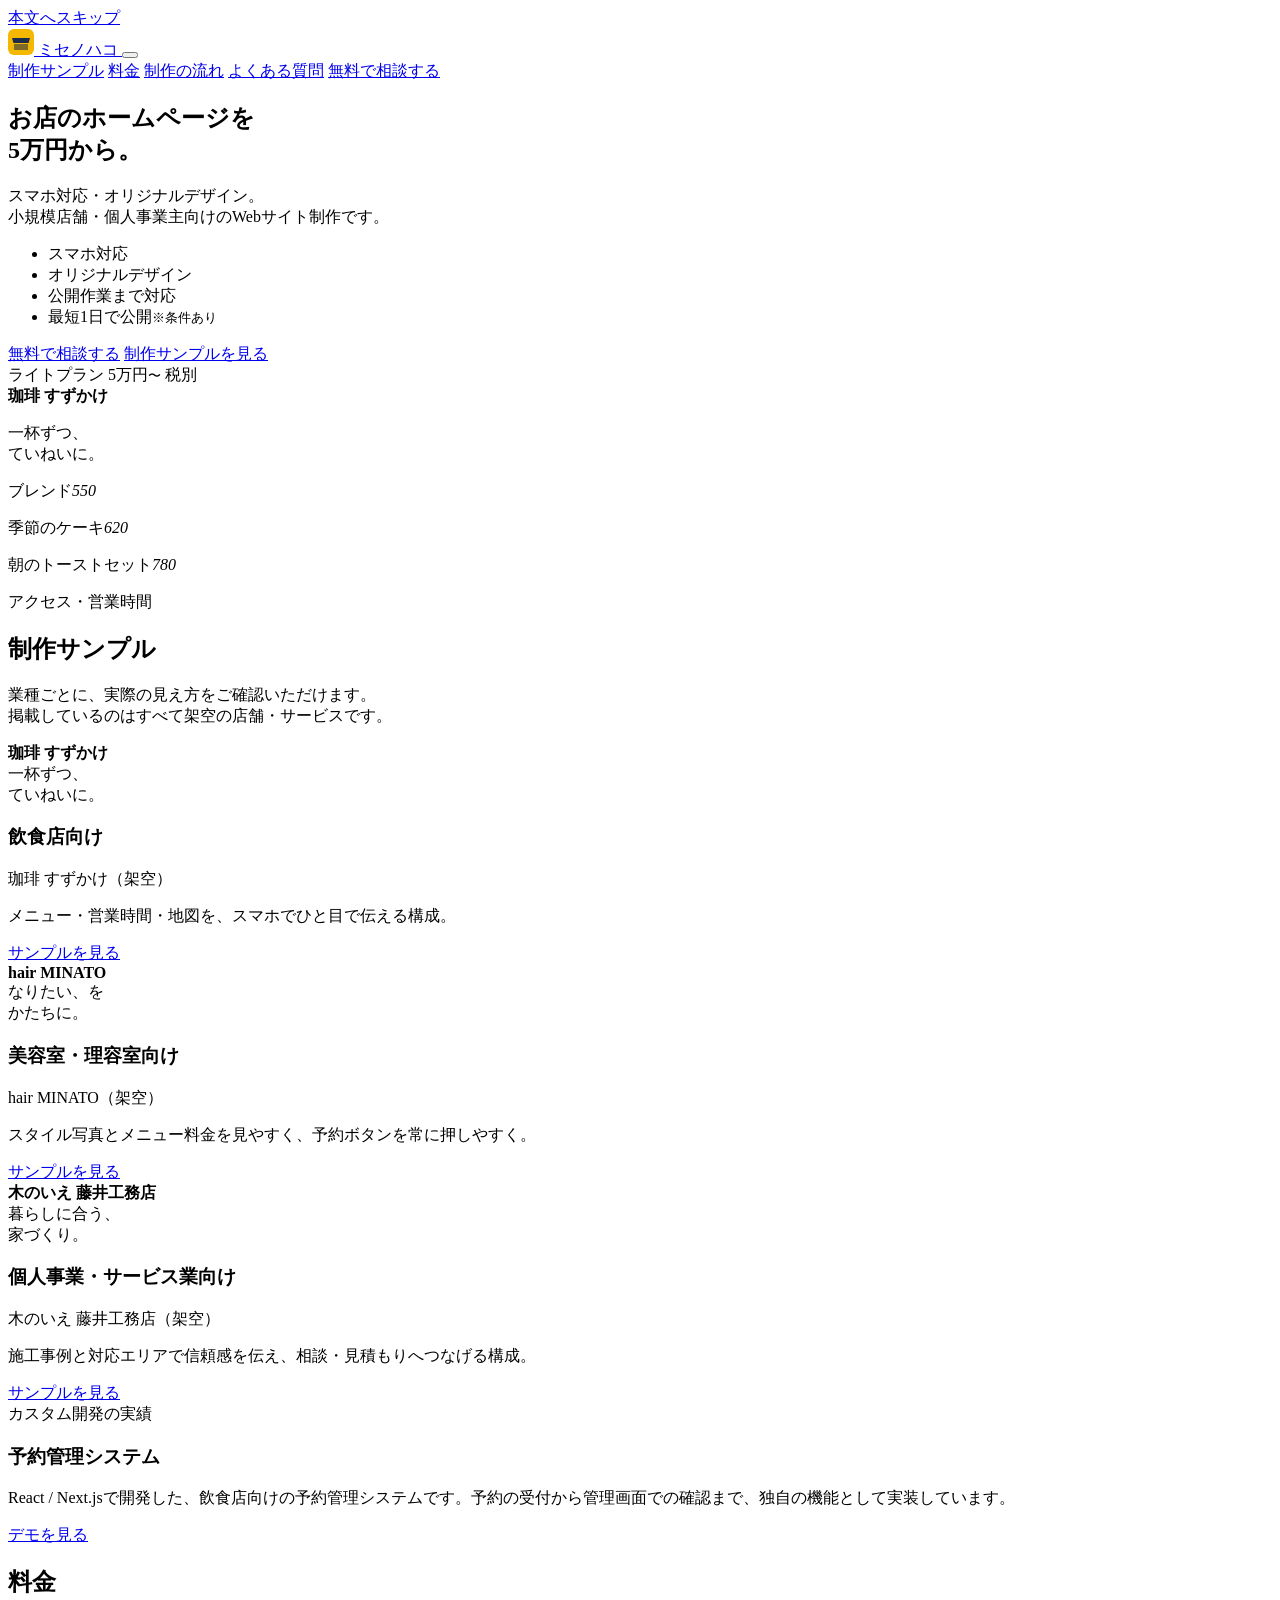
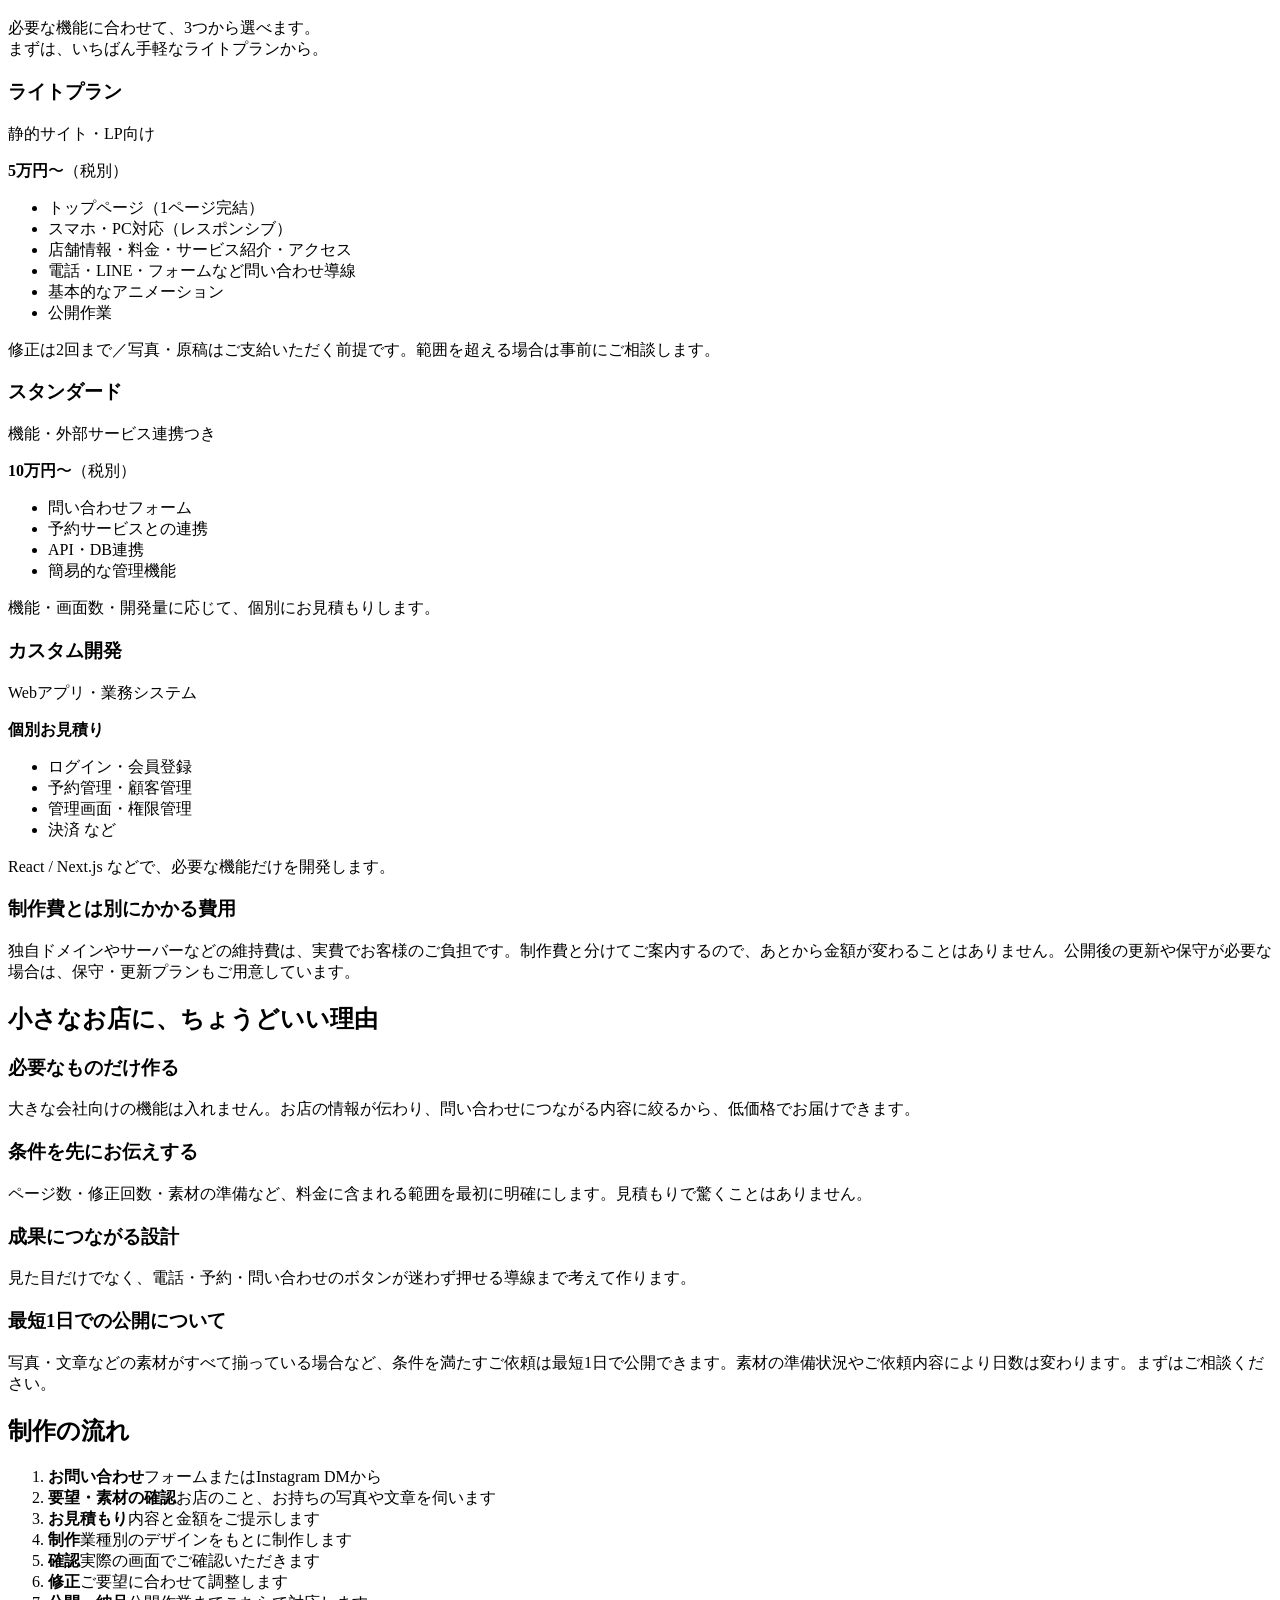
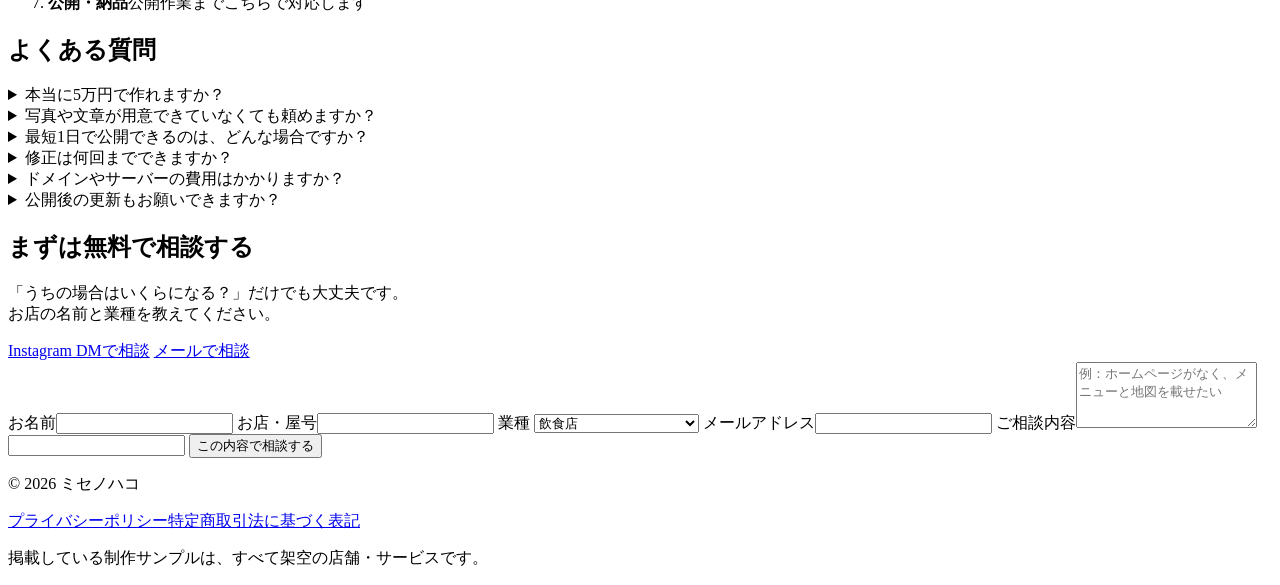
==== commit 7151d15e: "updated files" ====
--- a/misenohako-site/index.html
+++ b/misenohako-site/index.html
@@ -146,7 +146,13 @@
           <a class="link" href="/samples/craft/">サンプルを見る</a>
         </div>
       </article>
-
+    </div>
+
+    <div class="dev-card">
+      <span class="dev-card-tag">カスタム開発の実績</span>
+      <h3>予約管理システム</h3>
+      <p>React / Next.jsで開発した、飲食店向けの予約管理システムです。予約の受付から管理画面での確認まで、独自の機能として実装しています。</p>
+      <a class="btn btn-tag btn-sm" href="https://restaurant-booking-app-ten.vercel.app/" target="_blank" rel="noopener" data-demo-url="TODO">デモを見る</a>
     </div>
   </div>
 </section>
@@ -200,11 +206,10 @@
         <p class="plan-scope">React / Next.js などで、必要な機能だけを開発します。</p>
       </article>
 
-    </div>
-
-    <div class="note-box">
-      <h3>制作費とは別にかかる費用</h3>
-      <p>独自ドメインやサーバーなどの維持費は、実費でお客様のご負担です。制作費と分けてご案内するので、あとから金額が変わることはありません。公開後の更新や保守が必要な場合は、保守・更新プランもご用意しています。</p>
+      <div class="note-box">
+        <h3>制作費とは別にかかる費用</h3>
+        <p>独自ドメインやサーバーなどの維持費は、実費でお客様のご負担です。制作費と分けてご案内するので、あとから金額が変わることはありません。公開後の更新や保守が必要な場合は、保守・更新プランもご用意しています。</p>
+      </div>
     </div>
   </div>
 </section>
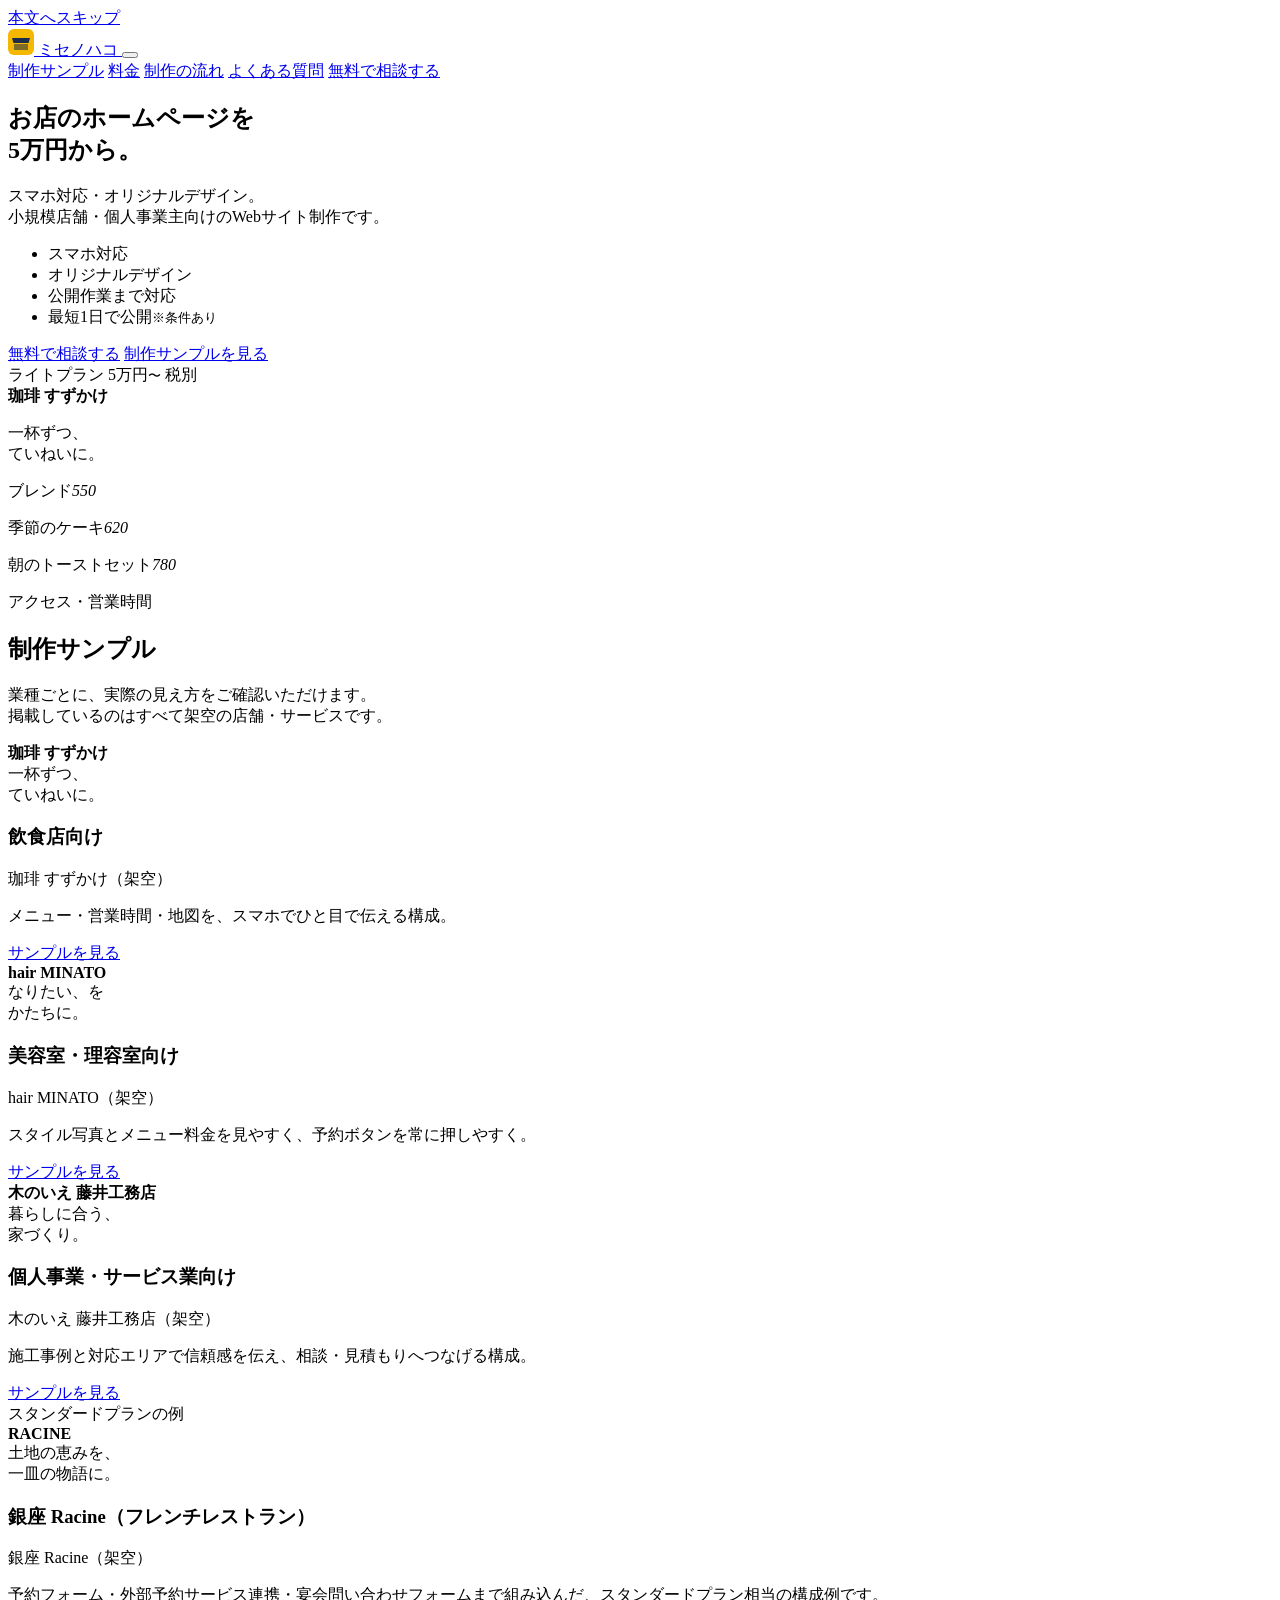
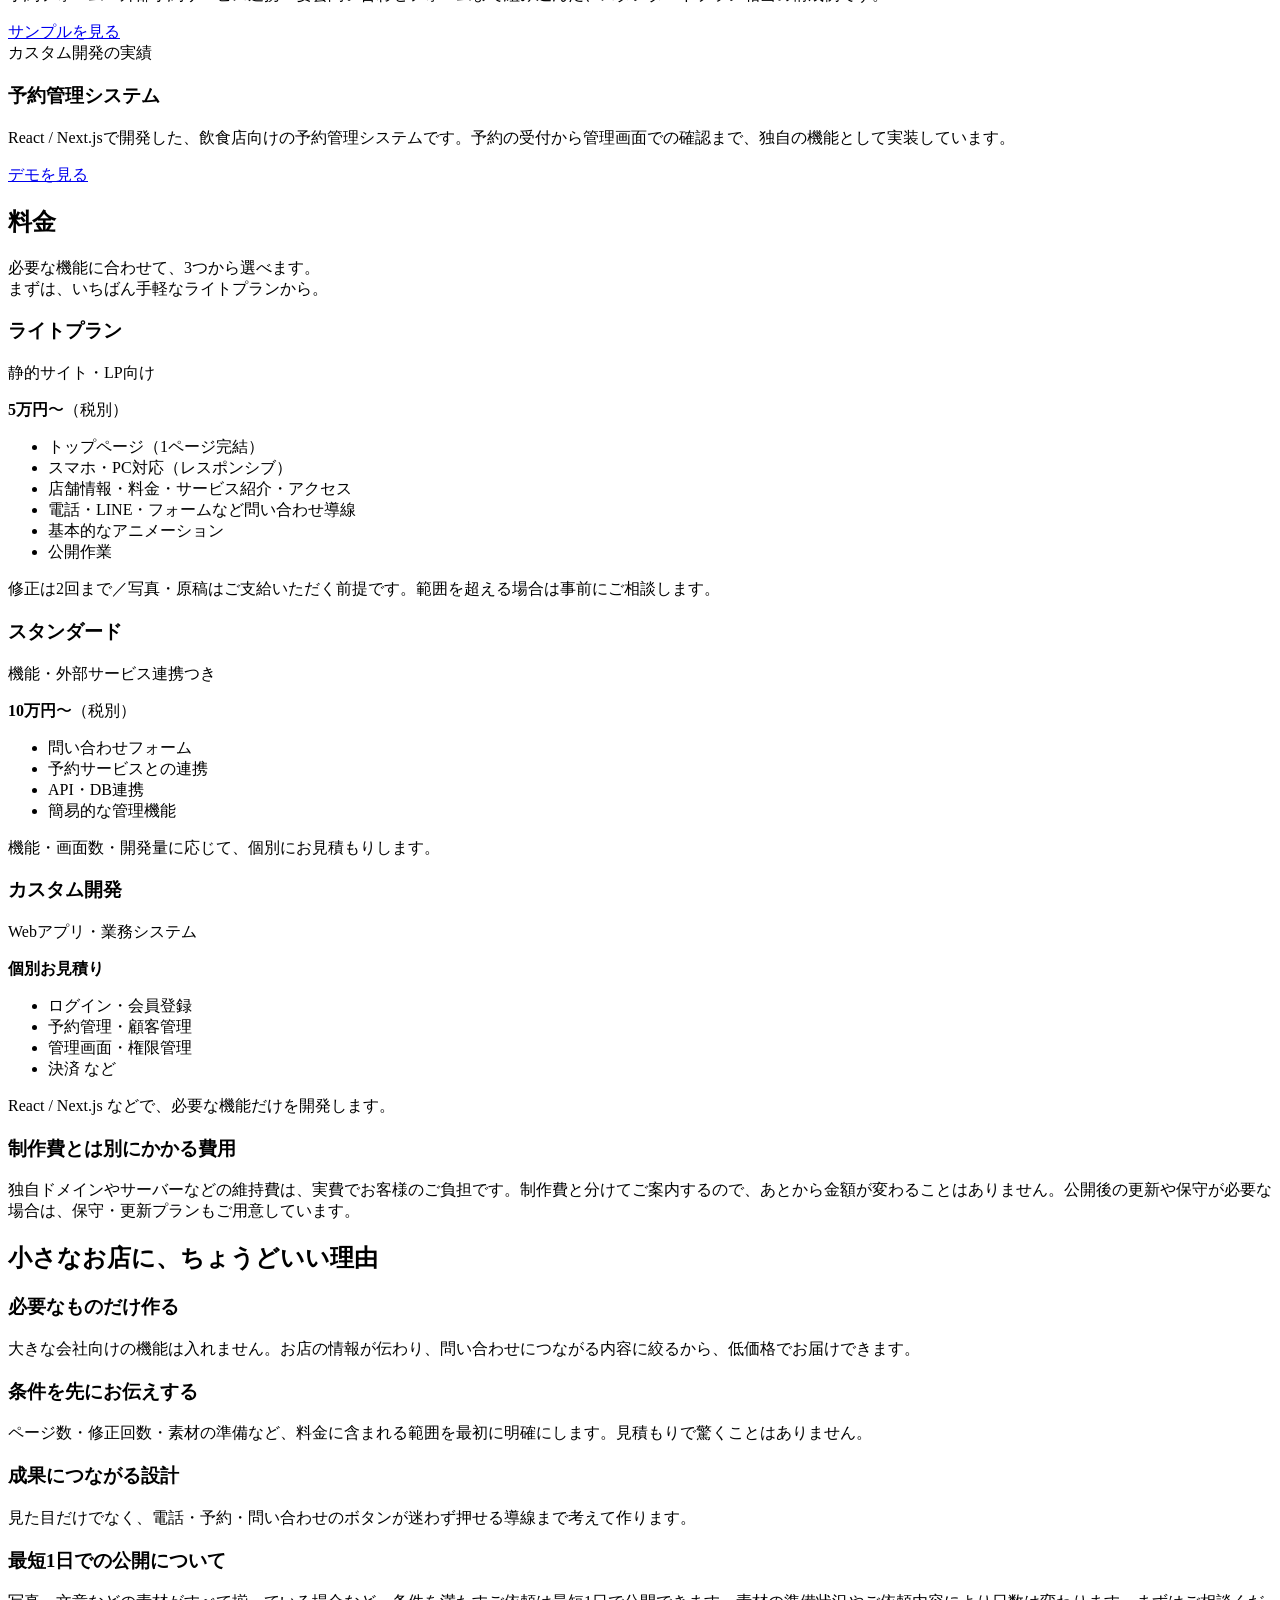
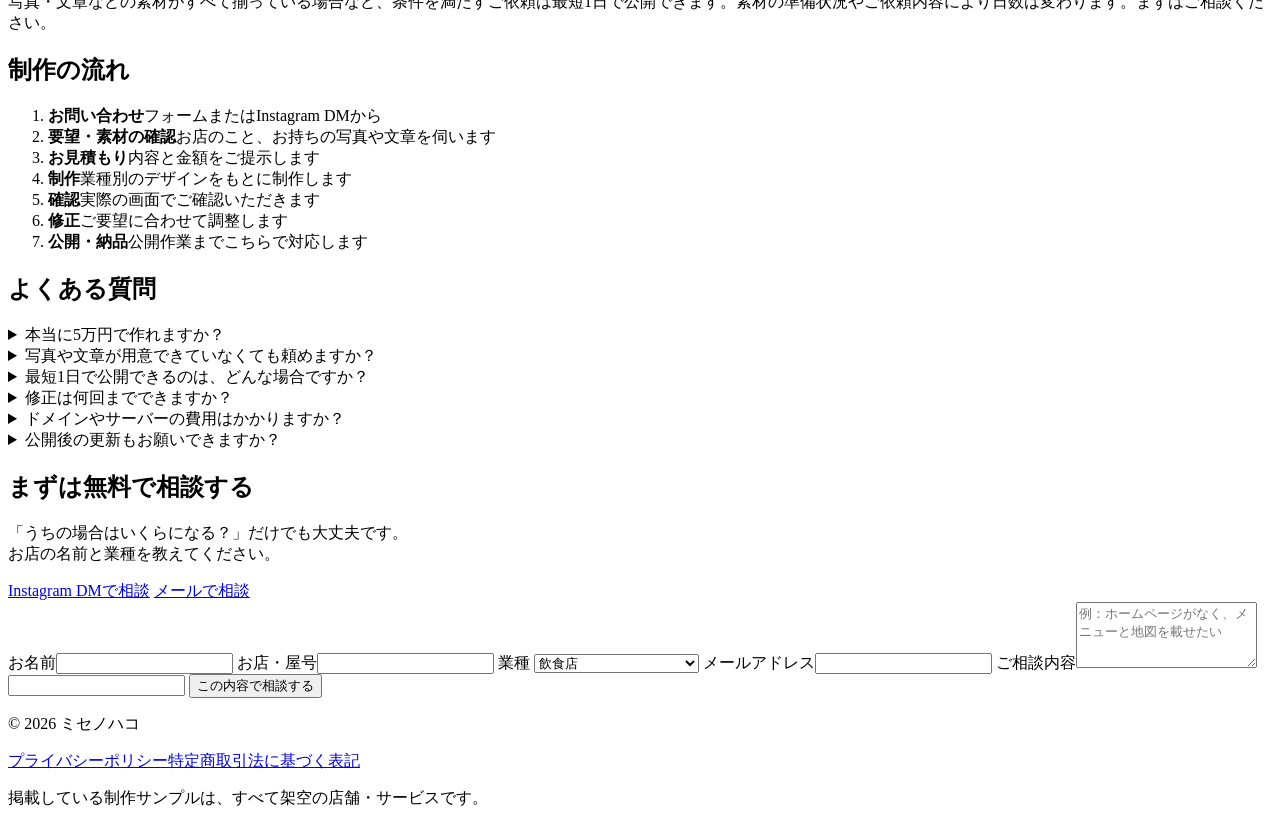
==== commit 9863438d: "updated file" ====
--- a/misenohako-site/index.html
+++ b/misenohako-site/index.html
@@ -148,6 +148,23 @@
       </article>
     </div>
 
+    <!-- スタンダードプランの例：銀座レストラン -->
+    <div class="standard-card">
+      <span class="standard-card-tag">スタンダードプランの例</span>
+      <div class="mock theme-ginza" aria-hidden="true">
+        <div class="mock-nav"><b>RACINE</b><i></i></div>
+        <div class="mock-title">土地の恵みを、<br>一皿の物語に。</div>
+        <div class="mock-blocks"><span></span><span></span><span></span></div>
+        <div class="mock-btn"></div>
+      </div>
+      <div class="standard-card-body">
+        <h3>銀座 Racine（フレンチレストラン）</h3>
+        <p class="sample-name">銀座 Racine（架空）</p>
+        <p>予約フォーム・外部予約サービス連携・宴会問い合わせフォームまで組み込んだ、スタンダードプラン相当の構成例です。</p>
+        <a class="btn btn-ghost btn-sm" href="/samples/ginza/">サンプルを見る</a>
+      </div>
+    </div>
+
     <div class="dev-card">
       <span class="dev-card-tag">カスタム開発の実績</span>
       <h3>予約管理システム</h3>
